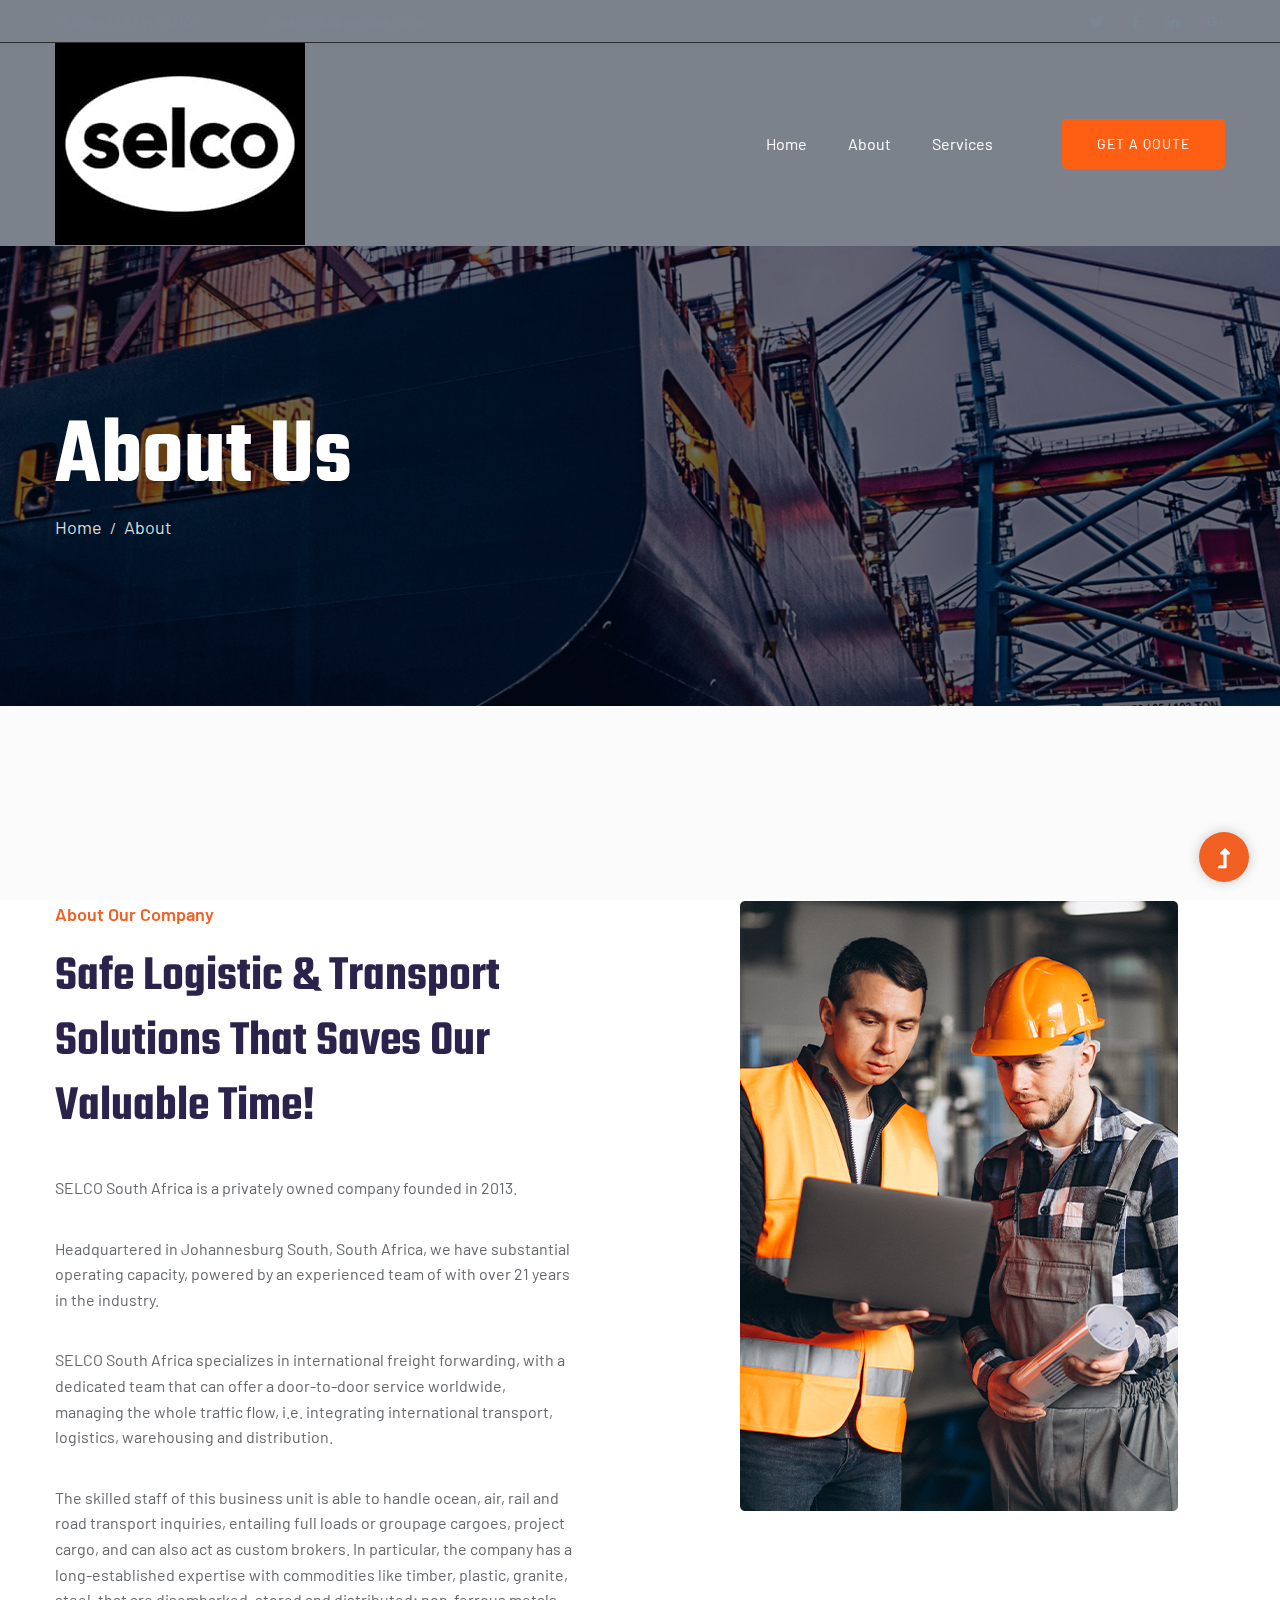
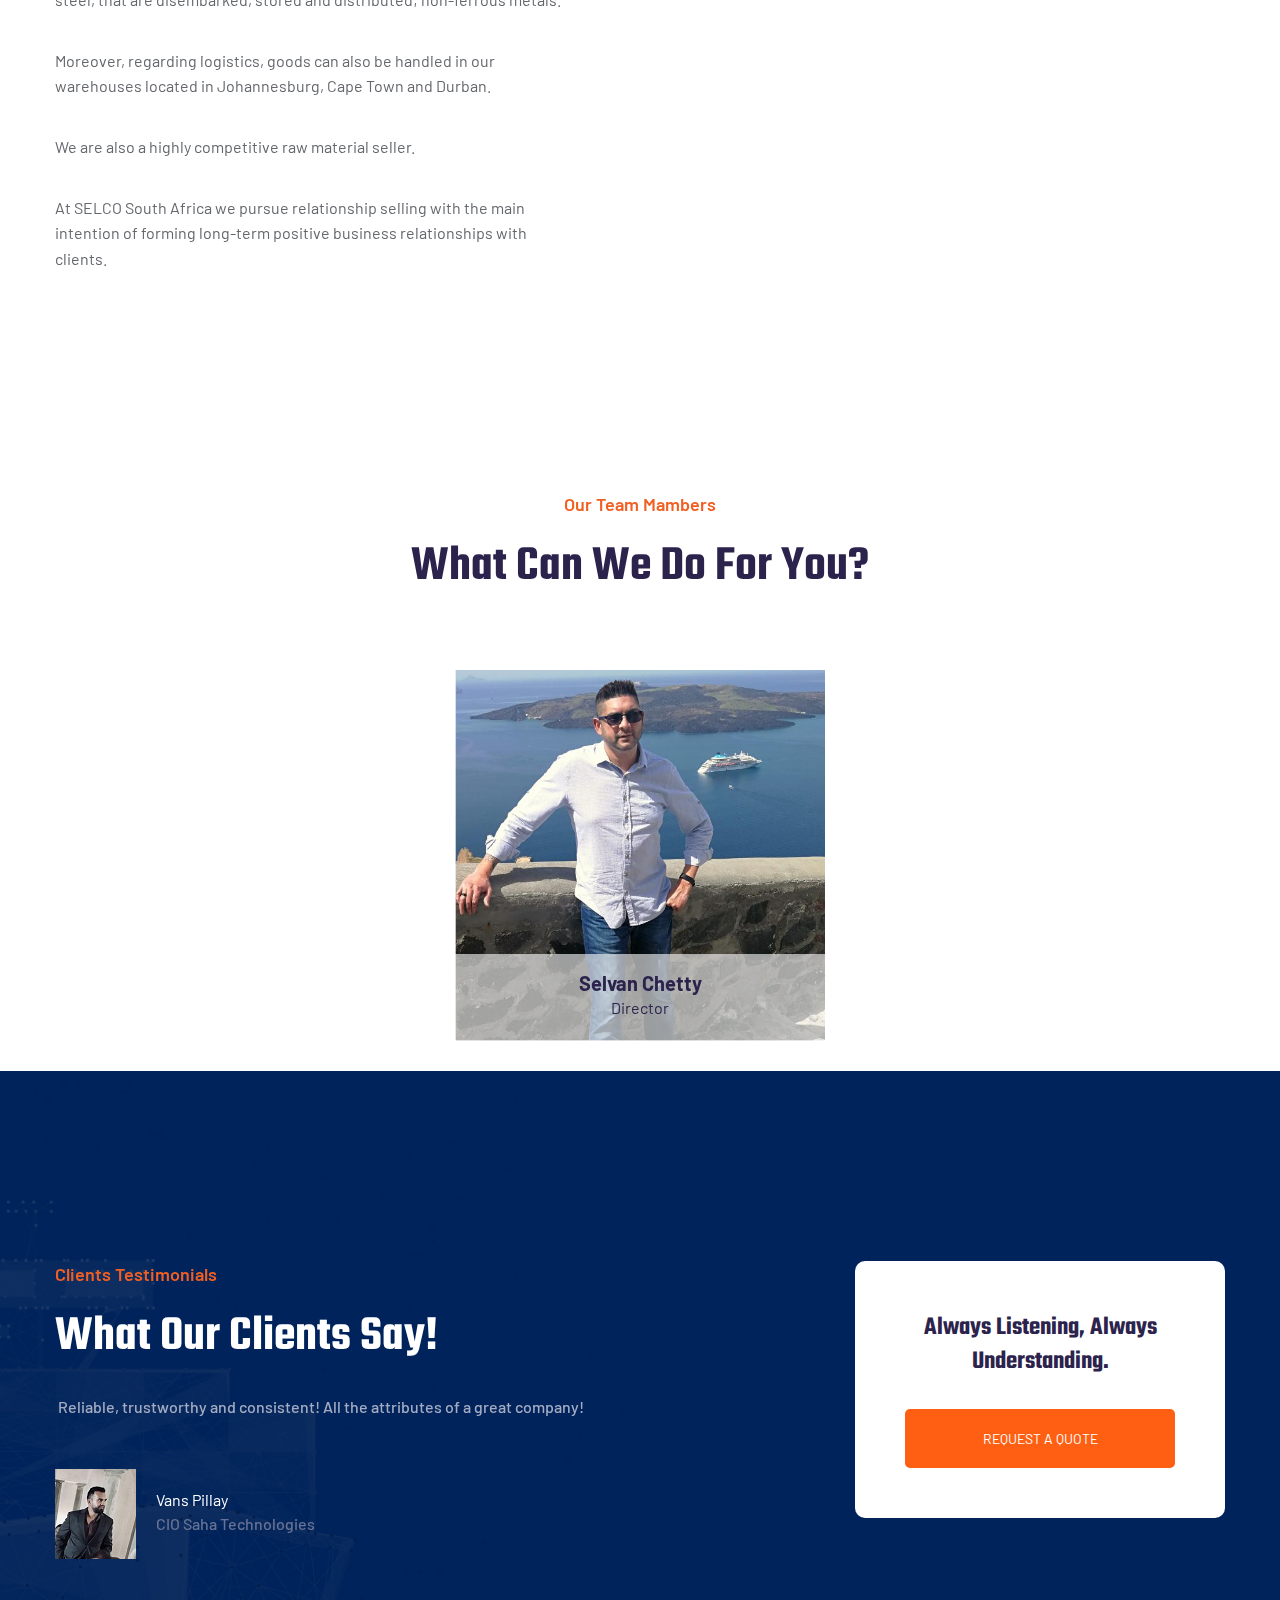
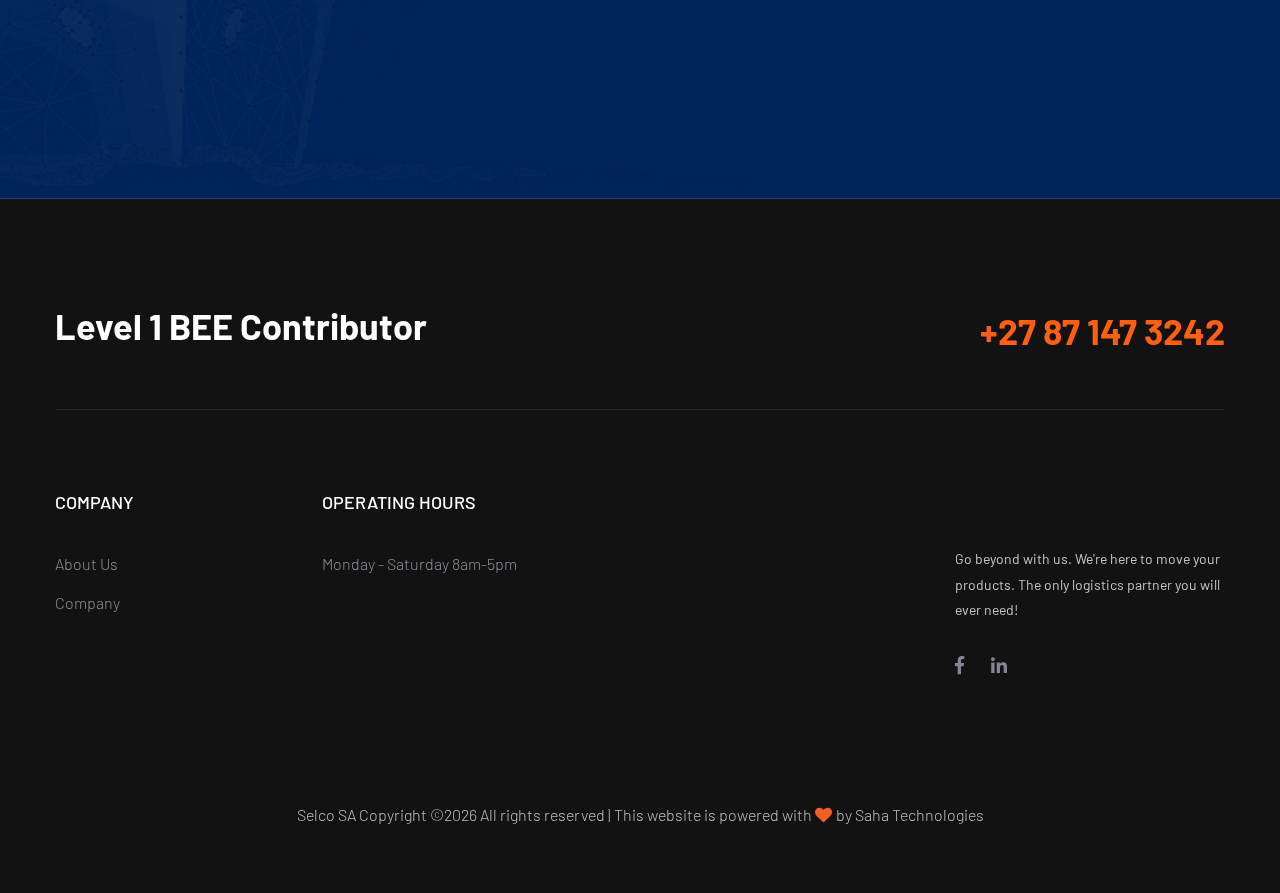
==== about.html @ 6a9ad7cc "Intialising" ====
<!doctype html>
<html class="no-js" lang="zxx">
    <head>
        <meta charset="utf-8">
        <meta http-equiv="x-ua-compatible" content="ie=edge">
        <title>Transportation HTML-5 Template </title>
        <meta name="description" content="">
        <meta name="viewport" content="width=device-width, initial-scale=1">
        <link rel="manifest" href="site.webmanifest">
		<link rel="shortcut icon" type="image/x-icon" href="assets/img/favicon.ico">

		<!-- CSS here -->
            <link rel="stylesheet" href="assets/css/bootstrap.min.css">
            <link rel="stylesheet" href="assets/css/owl.carousel.min.css">
            <link rel="stylesheet" href="assets/css/slicknav.css">
            <link rel="stylesheet" href="assets/css/flaticon.css">
            <link rel="stylesheet" href="assets/css/animate.min.css">
            <link rel="stylesheet" href="assets/css/magnific-popup.css">
            <link rel="stylesheet" href="assets/css/fontawesome-all.min.css">
            <link rel="stylesheet" href="assets/css/themify-icons.css">
            <link rel="stylesheet" href="assets/css/slick.css">
            <link rel="stylesheet" href="assets/css/nice-select.css">
            <link rel="stylesheet" href="assets/css/style.css">
   </head>

   <body>
    <!--? Preloader Start -->
    <div id="preloader-active">
        <div class="preloader d-flex align-items-center justify-content-center">
            <div class="preloader-inner position-relative">
                <div class="preloader-circle"></div>
                <div class="preloader-img pere-text">
                    <img src="assets/img/logo/loder.jpg" alt="">
                </div>
            </div>
        </div>
    </div>
    <!-- Preloader Start -->
    <header>
        <!-- Header Start -->
       <div class="header-area">
            <div class="main-header ">
                <div class="header-top d-none d-lg-block">
                   <div class="container">
                       <div class="col-xl-12">
                            <div class="row d-flex justify-content-between align-items-center">
                                <div class="header-info-left">
                                    <ul>
                                        <li>Phone:+27 87 147 3242</li>
                                        <li>Email:info@selcosa.co.za</li>
                                    </ul>
                                </div>
                                <div class="header-info-right">
                                    <ul class="header-social">
                                        <li><a href="#"><i class="fab fa-twitter"></i></a></li>
                                        <li><a href="#"><i class="fab fa-facebook-f"></i></a></li>
                                        <li><a href="#"><i class="fab fa-linkedin-in"></i></a></li>
                                       <li> <a href="#"><i class="fab fa-google-plus-g"></i></a></li>
                                    </ul>
                                </div>
                            </div>
                       </div>
                   </div>
                </div>
               <div class="header-bottom  header-sticky">
                    <div class="container">
                        <div class="row align-items-center">
                            <!-- Logo -->
                            <div class="col-xl-2 col-lg-2">
                                <div class="logo">
                                    <a href="index.html"><img src="assets/img/logo/logo.png" alt=""></a>
                                </div>
                            </div>
                            <div class="col-xl-10 col-lg-10">
                                <div class="menu-wrapper  d-flex align-items-center justify-content-end">
                                    <!-- Main-menu -->
                                    <div class="main-menu d-none d-lg-block">
                                        <nav>
                                            <ul id="navigation">
                                                <li><a href="index.html">Home</a></li>
                                                <li><a href="about.html">About</a></li>
                                                <li><a href="services.html">Services</a></li>
                                            <!--    <li><a href="blog.html">Blog</a>
                                                    <ul class="submenu">
                                                        <li><a href="blog.html">Blog</a></li>
                                                       <li><a href="blog_details.html">Blog Details</a></li>
                                                        <li><a href="elements.html">Element</a></li>
                                                    </ul>
                                                </li> -->
                                                <!--<li><a href="contact.html">Contact</a></li> -->
                                            </ul>
                                        </nav>
                                    </div>
                                    <!-- Header-btn -->
                                    <div class="header-right-btn d-none d-lg-block ml-20">
                                        <a href="contact.html" class="btn header-btn">Get A Qoute</a>
                                    </div>
                                </div>
                            </div>
                            <!-- Mobile Menu -->
                            <div class="col-12">
                                <div class="mobile_menu d-block d-lg-none"></div>
                            </div>
                        </div>
                    </div>
               </div>
            </div>
       </div>
        <!-- Header End -->
    </header>
    <main>
        <!--? slider Area Start-->
        <div class="slider-area ">
            <div class="single-slider hero-overly slider-height2 d-flex align-items-center" data-background="assets/img/hero/about.jpg">
                <div class="container">
                    <div class="row">
                        <div class="col-xl-12">
                            <div class="hero-cap">
                                <h2>About us</h2>
                                <nav aria-label="breadcrumb">
                                    <ol class="breadcrumb">
                                        <li class="breadcrumb-item"><a href="index.html">Home</a></li>
                                        <li class="breadcrumb-item"><a href="#">About</a></li>
                                    </ol>
                                </nav>
                            </div>
                        </div>
                    </div>
                </div>
            </div>
        </div>
        <!-- slider Area End-->
        <!--? About Area Start -->
        <div class="about-low-area section-padding30">
            <div class="container">
                <div class="row">
                    <div class="col-lg-6 col-md-12">
                        <div class="about-caption mb-50">
                            <!-- Section Tittle -->
                            <div class="section-tittle mb-35">
                                <span>About Our Company</span>
                                <h2>Safe Logistic & Transport  Solutions That Saves our Valuable Time!</h2>
                            </div>
                            <p>SELCO South Africa is a privately owned company founded in 2013. </p>
                            <p>Headquartered  in Johannesburg South, South Africa, we have substantial operating capacity,  powered by an experienced team of with over 21 years in the industry.  </p>
                            <p>SELCO South Africa specializes in international freight forwarding, with a dedicated team that can offer a door-to-door service worldwide, managing the whole traffic flow, i.e. integrating international transport, logistics, warehousing and distribution. </p>
                            <p>The skilled staff of this business unit is able to handle ocean, air, rail and road transport inquiries, entailing full loads or groupage cargoes, project cargo, and can also act as custom brokers. In particular, the company has a long-established expertise with commodities like timber, plastic, granite, steel, that are disembarked, stored and distributed; non-ferrous metals. </p>
                            <p>Moreover, regarding logistics, goods can also be handled in our warehouses located in Johannesburg, Cape Town and Durban. </p>
                            <p>We are also a highly competitive raw material seller. </p>
                            <p>At SELCO South Africa we pursue relationship selling with the main intention of forming  long-term positive business relationships with clients. </p>

                          <!--  <a href="about.html" class="btn">More About Us</a> -->
                        </div>
                    </div>
                    <div class="col-lg-6 col-md-12">
                        <!-- about-img -->
                        <div class="about-img ">
                            <div class="about-font-img">
                                <img src="assets/img/gallery/about2.png" alt="">
                            </div>
                            <div class="about-back-img d-none d-lg-block">
                                <img src="assets/img/gallery/about1.png" alt="">
                            </div>
                        </div>
                    </div>
                </div>
            </div>
        </div>
        <!-- About Area End -->
        <!--? contact-form start

        <section class="contact-form-area section-bg  pt-115 pb-120 fix" data-background="assets/img/gallery/section_bg02.jpg">
            <div class="container">
                <div class="row justify-content-end">
                    <!-- Contact wrapper
                    <div class="col-xl-8 col-lg-9">
                        <div class="contact-form-wrapper">
                            <!-- From tittle
                            <div class="row">
                               <div class="col-lg-12">
                                    <!-- Section Tittle
                                    <div class="section-tittle mb-50">
                                        <span>Get a Qote For Free</span>
                                        <h2>Request a Free Quote</h2>
                                        <p>Brook presents your services with flexible, convenient and cdpose layouts. You can select your favorite layouts & elements for.</p>
                                    </div>
                               </div>
                            </div>
                            <!-- form
                            <form action="#" class="contact-form">
                                <div class="row ">
                                    <div class="col-lg-6 col-md-6">
                                        <div class="input-form">
                                            <input type="text" placeholder="Name">
                                        </div>
                                    </div>
                                    <div class="col-lg-6 col-md-6">
                                        <div class="input-form">
                                            <input type="text" placeholder="Email">
                                        </div>
                                    </div>
                                    <div class="col-lg-12">
                                        <div class="input-form">
                                            <input type="text" placeholder="Contact Number">
                                        </div>
                                    </div>
                                    <div class="col-lg-6">
                                        <div class="select-items">
                                            <select name="select" id="select1">
                                                <option value="">Freight Type</option>
                                                <option value="">Catagories One</option>
                                                <option value="">Catagories Two</option>
                                                <option value="">Catagories Three</option>
                                                <option value="">Catagories Four</option>
                                            </select>
                                        </div>
                                    </div>
                                    <div class="col-lg-6 col-md-6">
                                        <div class="input-form">
                                            <input type="text" placeholder="City of Departure">
                                        </div>
                                    </div>
                                    <div class="col-lg-6 col-md-6 col-sm-6">
                                        <div class="input-form">
                                            <input type="text" placeholder="Incoterms">
                                        </div>
                                    </div>
                                    <div class="col-lg-6 col-md-6 col-sm-6">
                                        <div class="input-form">
                                            <input type="text" placeholder="Weight">
                                        </div>
                                    </div>
                                    <!-- Height Width length
                                    <div class="col-lg-4 col-md-6 col-sm-6">
                                        <div class="input-form">
                                            <input type="text" placeholder="Height">
                                        </div>
                                    </div>
                                    <div class="col-lg-4 col-md-6 col-sm-6">
                                        <div class="input-form">
                                            <input type="text" placeholder="Width">
                                        </div>
                                    </div>
                                    <div class="col-lg-4 col-md-6 col-sm-6">
                                        <div class="input-form">
                                            <input type="text" placeholder="length">
                                        </div>
                                    </div>
                                    <!-- Radio Button
                                    <div class="col-lg-12">
                                        <div class="radio-wrapper mb-30 mt-15">
                                            <label>Extra services:</label>
                                            <div class="select-radio">
                                                <div class="radio">
                                                    <input id="radio-1" name="radio" type="radio" checked="">
                                                    <label for="radio-1" class="radio-label">Freight</label>
                                                </div>
                                                <div class="radio">
                                                    <input id="radio-2" name="radio" type="radio">
                                                    <label for="radio-2" class="radio-label">Express Delivery</label>
                                                </div>
                                                <div class="radio">
                                                    <input id="radio-4" name="radio" type="radio">
                                                    <label for="radio-4" class="radio-label">Insurance</label>
                                                </div>
                                                <div class="radio">
                                                    <input id="radio-5" name="radio" type="radio">
                                                    <label for="radio-5" class="radio-label">Packaging</label>
                                                </div>
                                            </div>
                                        </div>
                                    </div>
                                    <!-- Button
                                    <div class="col-lg-12">
                                        <button name="submit" class="submit-btn">Request a Quote</button>
                                    </div>
                                </div>
                            </form>
                        </div>
                    </div>
                </div>
            </div>
        </section>
        <!-- contact-form end -->
        <!--Team Ara Start -->
        <div class="team-area section-padding10">
            <div class="container">
                <div class="row justify-content-center">
                    <div class="cl-xl-7 col-lg-8 col-md-10">
                        <!-- Section Tittle -->
                        <div class="section-tittle text-center mb-70">
                            <span>Our Team Mambers</span>
                            <h2>What Can We Do For You?</h2>
                        </div>
                    </div>
                </div>
                <!--
                <div class="row">
                    <div class="col-lg-4 col-md-4 col-sm-6">
                        <div class="single-team mb-30 text-center">
                            <div class="team-img">
                                <img src="assets/img/gallery/team1.png" alt="">
                                <div class="team-caption">
                                    <h3><a href="#">Mancherwan Kolin</a></h3>
                                    <p>Health agent</p>
                                    <!-- Blog Social
                                    <div class="team-social">
                                        <ul>
                                            <li><a href="#"><i class="fab fa-facebook-f"></i></a></li>
                                            <li><a href="#"><i class="fab fa-twitter"></i></a></li>
                                            <li><a href="#"><i class="fas fa-globe"></i></a></li>
                                            <li><a href="#"><i class="fab fa-instagram"></i></a></li>
                                        </ul>
                                    </div>
                                </div>
                             </div>
                        </div>
                    </div>
                    <div class="col-lg-4 col-md-4 col-sm-6">
                        <div class="single-team mb-30 text-center">
                            <div class="team-img">
                                <img src="assets/img/gallery/team2.png" alt="">
                                <div class="team-caption">
                                    <h3><a href="#">Mancherwan Kolin</a></h3>
                                    <p>Health agent</p>
                                    <!-- Blog Social
                                    <div class="team-social">
                                        <ul>
                                            <li><a href="#"><i class="fab fa-facebook-f"></i></a></li>
                                            <li><a href="#"><i class="fab fa-twitter"></i></a></li>
                                            <li><a href="#"><i class="fas fa-globe"></i></a></li>
                                            <li><a href="#"><i class="fab fa-instagram"></i></a></li>
                                        </ul>
                                    </div>
                                </div>
                             </div>
                        </div>
                    </div>-->

                    <div class="row justify-content-center">
                    <div class="col-lg-4 col-md-4 col-sm-6">

                        <div class="single-team mb-30 text-center">
                            <div class="team-img">
                                <img src="assets/img/gallery/team3.png" alt="">
                                <div class="team-caption">
                                    <h3><a href="#">Selvan Chetty</a></h3>
                                    <p>Director</p>
                                    <!-- Blog Social -->
                                    <div class="team-social">
                                        <ul>
                                            <li><a href="#"><i class="fab fa-facebook-f"></i></a></li>
                                            <li><a href="#"><i class="fab fa-twitter"></i></a></li>
                                            <li><a href="#"><i class="fas fa-globe"></i></a></li>
                                            <li><a href="#"><i class="fab fa-instagram"></i></a></li>
                                        </ul>
                                    </div>
                                </div>
                             </div>
                        </div>
                    </div>
                  </div>
                </div>
            </div>
        </div>
        <!-- Team Ara End -->
        <!--? Testimonial Start -->
        <div class="testimonial-area testimonial-padding section-bg" data-background="assets/img/gallery/section_bg04.jpg">
            <div class="container">
                <div class="row justify-content-between">
                    <div class="col-xl-7 col-lg-7">
                        <!-- Section Tittle -->
                        <div class="section-tittle section-tittle2 mb-25">
                            <span>Clients Testimonials</span>
                            <h2>What Our Clients Say!</h2>
                        </div>
                        <div class="h1-testimonial-active mb-70">
                            <!-- Single Testimonial -->
                            <div class="single-testimonial ">
                                <!-- Testimonial Content -->
                                <div class="testimonial-caption ">
                                    <div class="testimonial-top-cap">
                                      <p>Reliable, trustworthy and consistent! All the attributes of a great company!
                                      </p>
                                    </div>
                                    <!-- founder -->
                                    <div class="testimonial-founder d-flex align-items-center">
                                        <div class="founder-img">
                                            <img src="assets/img/gallery/Cust-NivenPillay.jpg" alt="">
                                        </div>
                                        <div class="founder-text">
                                          <span>Vans Pillay</span>
                                          <p>CIO Saha Technologies</p>
                                        </div>
                                    </div>
                                </div>
                            </div>
                            <!-- Single Testimonial
                            <div class="single-testimonial ">
                                <!-- Testimonial Content
                                <div class="testimonial-caption ">
                                    <div class="testimonial-top-cap">
                                        <p>Reliable, trustworth and consistent! Always a pleasure doing business with Selco SA!
                                        </p>
                                    </div>
                                    <!-- founder
                                    <div class="testimonial-founder d-flex align-items-center">
                                        <div class="founder-img">
                                            <img src="assets/img/gallery/Homepage_testi.png" alt="">
                                        </div>
                                        <div class="founder-text">
                                            <span>Vans Pillay</span>
                                            <p>CIO Saha Technologies</p>
                                        </div>
                                    </div>
                                </div>
                            </div>
                            -->
                        </div>
                    </div>
                    <!-- Form Start -->

                        <div class="col-xl-4 col-lg-5 col-md-8">
                            <div class="testimonial-form text-center">
                              <form action = "contact.html">
                                <h3>Always listening, always understanding.</h3>
                                <button name="submit" class="submit-btn">Request a Quote</button>
                                </form>
                            </div>
                        </div>

                    <!-- Form End -->
                </div>
            </div>
        </div>
        <!-- Testimonial End -->
         <!--? Blog Area Start
         <div class="home-blog-area section-padding30">
            <div class="container">
                <!-- Section Tittle
                <div class="row">
                    <div class="col-lg-12">
                        <div class="section-tittle text-center mb-70">
                            <span>Our Recent news</span>
                            <h2>Tourist Blog</h2>
                        </div>
                    </div>
                </div>

                <div class="row">
                    <div class="col-lg-4 col-md-6">
                        <div class="home-blog-single mb-30">
                            <div class="blog-img-cap">
                                <div class="blog-img">
                                    <img src="assets/img/gallery/blog01.png" alt="">
                                </div>
                            </div>


                            <div class="blog-caption">
                                <div class="blog-date text-center">
                                    <span>27</span>
                                    <p>SEP</p>
                                </div>
                                <div class="blog-cap">
                                    <ul>
                                        <li><a href="#"><i class="ti-user"></i> Jessica Temphers</a></li>
                                        <li><a href="#"><i class="ti-comment-alt"></i> 12</a></li>
                                    </ul>
                                    <h3><a href="blog_details.html">Here’s what you should know before.</a></h3>
                                </div>
                            </div>

                        </div>
                    </div>
                    <div class="col-lg-4 col-md-6">
                        <div class="home-blog-single mb-30">
                            <div class="blog-img-cap">
                                <div class="blog-img">
                                    <img src="assets/img/gallery/blog1.png" alt="">
                                </div>
                            </div>
                            <div class="blog-caption">
                                <div class="blog-date text-center">
                                    <span>27</span>
                                    <p>SEP</p>
                                </div>
                                <div class="blog-cap">
                                    <ul>
                                        <li><a href="#"><i class="ti-user"></i> Jessica Temphers</a></li>
                                        <li><a href="#"><i class="ti-comment-alt"></i> 12</a></li>
                                    </ul>
                                     <h3><a href="blog_details.html">Here’s what you should know before.</a></h3>
                                </div>
                            </div>
                        </div>
                    </div>
                    <div class="col-lg-4 col-md-6">
                        <div class="home-blog-single mb-30">
                            <div class="blog-img-cap">
                                <div class="blog-img">
                                    <img src="assets/img/gallery/blog02.png" alt="">
                                </div>
                            </div>
                            <div class="blog-caption">
                                <div class="blog-date text-center">
                                    <span>27</span>
                                    <p>SEP</p>
                                </div>
                                <div class="blog-cap">
                                    <ul>
                                        <li><a href="#"><i class="ti-user"></i> Jessica Temphers</a></li>
                                        <li><a href="#"><i class="ti-comment-alt"></i> 12</a></li>
                                    </ul>
                                     <h3><a href="blog_details.html">Here’s what you should know before.</a></h3>
                                </div>
                            </div>
                        </div>
                    </div>
                </div>
            </div>
        </div>
        -->
        <!-- Blog Area End -->
    </main>
    <footer>
        <!--? Footer Start-->
        <div class="footer-area footer-bg">
            <div class="container">
                <div class="footer-top footer-padding">
                    <!-- footer Heading -->
                    <div class="footer-heading">
                        <div class="row justify-content-between">
                            <div class="col-xl-6 col-lg-8 col-md-8">
                                <div class="wantToWork-caption wantToWork-caption2">
                                    <h2>Level 1 BEE Contributor</h2>
                                </div>
                            </div>
                            <div class="col-xl-3 col-lg-4">
                                <span class="contact-number f-right">+27 87 147 3242</span>
                            </div>
                        </div>
                    </div>
                    <!-- Footer Menu -->
                    <div class="row d-flex justify-content-between">
                        <div class="col-xl-2 col-lg-2 col-md-4 col-sm-6">
                            <div class="single-footer-caption mb-50">
                                <div class="footer-tittle">
                                    <h4>COMPANY</h4>
                                    <ul>
                                        <li><a href="#">About Us</a></li>
                                        <li><a href="#">Company</a></li>
                                  <!--       <li><a href="#"> Press & Blog</a></li> --></a>
                                  <!--      <li><a href="#"> Privacy Policy</a></li> --></a>
                                    </ul>
                                </div>
                            </div>
                        </div>
                        <div class="col-xl-3 col-lg-3 col-md-4 col-sm-6">
                            <div class="single-footer-caption mb-50">
                                <div class="footer-tittle">
                                    <h4>Operating Hours</h4>
                                    <ul>
                                        <li><a href="#">Monday - Saturday 8am-5pm</a></li>
                                  <!--      <li><a href="#"> Tuesday-Friday 11am-8pm</a></li>
                                        <li><a href="#"> Saturday 10am-6pm</a></li>
                                        <li><a href="#"> Sunday 11am-6pm</a></li> --></a>
                                    </ul>
                                </div>
                            </div>
                        </div>
                        <div class="col-xl-2 col-lg-3 col-md-4 col-sm-6">
                            <div class="single-footer-caption mb-50">
                                <div class="footer-tittle">
                                <!--    <h4>RESOURCES</h4>
                                    <ul>
                                        <li><a href="#">Home Insurance</a></li>
                                        <li><a href="#">Travel Insurance</a></li>
                                        <li><a href="#"> Car Insurance</a></li>
                                        <li><a href="#"> Business Insurance</a></li>
                                        <li><a href="#"> Heal Insurance</a></li>
                                    </ul> -->
                                </div>
                            </div>
                        </div>
                        <div class="col-xl-3 col-lg-4 col-md-5 col-sm-6">
                            <div class="single-footer-caption mb-50">
                                <!-- logo -->
                                <div class="footer-logo">
                                    <a href="index.html"><img src="assets/img/logo/logo2_footer.png" alt=""></a>
                                </div>
                                <div class="footer-tittle">
                                    <div class="footer-pera">
                                        <p class="info1">Go beyond with us. We're here to move your products. The only logistics partner you will ever need!</p>
                                    </div>
                                </div>
                                <!-- Footer Social -->
                                <div class="footer-social ">
                                    <a href="https://www.facebook.com/SelcoSa"><i class="fab fa-facebook-f"></i></a>
                                    <a href="https://www.linkedin.com/company/selco-south-africa"><i class="fab fa-linkedin-in"></i></a>
                                </div>
                            </div>
                        </div>
                    </div>
                </div>
                <!-- Footer Bottom -->
                <div class="footer-bottom">
                    <div class="row d-flex align-items-center">
                        <div class="col-lg-12">
                            <div class="footer-copy-right text-center">
                                <p>
      Selco SA Copyright &copy;<script>document.write(new Date().getFullYear());</script> All rights reserved | This website is powered with <i class="fa fa-heart" aria-hidden="true"></i> by Saha Technologies</a>
    </p>
                            </div>
                        </div>
                    </div>
                </div>
            </div>
        </div>
        <!-- Footer End-->
    </footer>
    <!-- Scroll Up -->
    <div id="back-top" >
        <a title="Go to Top" href="#"> <i class="fas fa-level-up-alt"></i></a>
    </div>

    <!-- JS here -->
		<!-- All JS Custom Plugins Link Here here -->
        <script src="./assets/js/vendor/modernizr-3.5.0.min.js"></script>
		<!-- Jquery, Popper, Bootstrap -->
		<script src="./assets/js/vendor/jquery-1.12.4.min.js"></script>
        <script src="./assets/js/popper.min.js"></script>
        <script src="./assets/js/bootstrap.min.js"></script>
	    <!-- Jquery Mobile Menu -->
        <script src="./assets/js/jquery.slicknav.min.js"></script>

		<!-- Jquery Slick , Owl-Carousel Plugins -->
        <script src="./assets/js/owl.carousel.min.js"></script>
        <script src="./assets/js/slick.min.js"></script>
		<!-- One Page, Animated-HeadLin -->
        <script src="./assets/js/wow.min.js"></script>
		<script src="./assets/js/animated.headline.js"></script>
        <script src="./assets/js/jquery.magnific-popup.js"></script>

		<!-- Nice-select, sticky -->
        <script src="./assets/js/jquery.nice-select.min.js"></script>
		<script src="./assets/js/jquery.sticky.js"></script>

        <!-- contact js -->
        <script src="./assets/js/contact.js"></script>
        <script src="./assets/js/jquery.form.js"></script>
        <script src="./assets/js/jquery.validate.min.js"></script>
        <script src="./assets/js/mail-script.js"></script>
        <script src="./assets/js/jquery.ajaxchimp.min.js"></script>

		<!-- Jquery Plugins, main Jquery -->
        <script src="./assets/js/plugins.js"></script>
        <script src="./assets/js/main.js"></script>

    </body>
</html>
---- assets/css/flaticon.css ----
/*
  	Flaticon icon font: Flaticon
  	Creation date: 07/04/2020 05:31
  	*/

@font-face {
  font-family: "Flaticon";
  src: url("../fonts/Flaticon.eot");
  src: url("../fonts/Flaticon.eot?#iefix") format("embedded-opentype"),
       url("../fonts/Flaticon.woff2") format("woff2"),
       url("../fonts/Flaticon.woff") format("woff"),
       url("../fonts/Flaticon.ttf") format("truetype"),
       url("../fonts/Flaticon.svg#Flaticon") format("svg");
  font-weight: normal;
  font-style: normal;
}

@media screen and (-webkit-min-device-pixel-ratio:0) {
  @font-face {
    font-family: "Flaticon";
    src: url("../fonts/Flaticon.svg#Flaticon") format("svg");
  }
}

[class^="flaticon-"]:before, [class*=" flaticon-"]:before,
[class^="flaticon-"]:after, [class*=" flaticon-"]:after {
  font-family: Flaticon;
font-style: normal;
}

.flaticon-shipped:before { content: "\f100"; }
.flaticon-ship:before { content: "\f101"; }
.flaticon-plane:before { content: "\f102"; }
.flaticon-support:before { content: "\f103"; }
.flaticon-clock:before { content: "\f104"; }
.flaticon-place:before { content: "\f105"; }
---- assets/css/themify-icons.css ----
@font-face {
	font-family: 'themify';
	src:url('../fonts/themify.eot?-fvbane');


	src:url('../fonts/themify.eot?#iefix-fvbane') format('embedded-opentype'),
		url('../fonts/themify.woff?-fvbane') format('woff'),
		url('../fonts/themify.ttf?-fvbane') format('truetype'),
		url('../fonts/themify.svg?-fvbane#themify') format('svg');
	font-weight: normal;
	font-style: normal;
}

[class^="ti-"], [class*=" ti-"] {
	font-family: 'themify';
	speak: none;
	font-style: normal;
	font-weight: normal;
	font-variant: normal;
	text-transform: none;
	line-height: 1;

	/* Better Font Rendering =========== */
	-webkit-font-smoothing: antialiased;
	-moz-osx-font-smoothing: grayscale;
}

.ti-wand:before {
	content: "\e600";
}
.ti-volume:before {
	content: "\e601";
}
.ti-user:before {
	content: "\e602";
}
.ti-unlock:before {
	content: "\e603";
}
.ti-unlink:before {
	content: "\e604";
}
.ti-trash:before {
	content: "\e605";
}
.ti-thought:before {
	content: "\e606";
}
.ti-target:before {
	content: "\e607";
}
.ti-tag:before {
	content: "\e608";
}
.ti-tablet:before {
	content: "\e609";
}
.ti-star:before {
	content: "\e60a";
}
.ti-spray:before {
	content: "\e60b";
}
.ti-signal:before {
	content: "\e60c";
}
.ti-shopping-cart:before {
	content: "\e60d";
}
.ti-shopping-cart-full:before {
	content: "\e60e";
}
.ti-settings:before {
	content: "\e60f";
}
.ti-search:before {
	content: "\e610";
}
.ti-zoom-in:before {
	content: "\e611";
}
.ti-zoom-out:before {
	content: "\e612";
}
.ti-cut:before {
	content: "\e613";
}
.ti-ruler:before {
	content: "\e614";
}
.ti-ruler-pencil:before {
	content: "\e615";
}
.ti-ruler-alt:before {
	content: "\e616";
}
.ti-bookmark:before {
	content: "\e617";
}
.ti-bookmark-alt:before {
	content: "\e618";
}
.ti-reload:before {
	content: "\e619";
}
.ti-plus:before {
	content: "\e61a";
}
.ti-pin:before {
	content: "\e61b";
}
.ti-pencil:before {
	content: "\e61c";
}
.ti-pencil-alt:before {
	content: "\e61d";
}
.ti-paint-roller:before {
	content: "\e61e";
}
.ti-paint-bucket:before {
	content: "\e61f";
}
.ti-na:before {
	content: "\e620";
}
.ti-mobile:before {
	content: "\e621";
}
.ti-minus:before {
	content: "\e622";
}
.ti-medall:before {
	content: "\e623";
}
.ti-medall-alt:before {
	content: "\e624";
}
.ti-marker:before {
	content: "\e625";
}
.ti-marker-alt:before {
	content: "\e626";
}
.ti-arrow-up:before {
	content: "\e627";
}
.ti-arrow-right:before {
	content: "\e628";
}
.ti-arrow-left:before {
	content: "\e629";
}
.ti-arrow-down:before {
	content: "\e62a";
}
.ti-lock:before {
	content: "\e62b";
}
.ti-location-arrow:before {
	content: "\e62c";
}
.ti-link:before {
	content: "\e62d";
}
.ti-layout:before {
	content: "\e62e";
}
.ti-layers:before {
	content: "\e62f";
}
.ti-layers-alt:before {
	content: "\e630";
}
.ti-key:before {
	content: "\e631";
}
.ti-import:before {
	content: "\e632";
}
.ti-image:before {
	content: "\e633";
}
.ti-heart:before {
	content: "\e634";
}
.ti-heart-broken:before {
	content: "\e635";
}
.ti-hand-stop:before {
	content: "\e636";
}
.ti-hand-open:before {
	content: "\e637";
}
.ti-hand-drag:before {
	content: "\e638";
}
.ti-folder:before {
	content: "\e639";
}
.ti-flag:before {
	content: "\e63a";
}
.ti-flag-alt:before {
	content: "\e63b";
}
.ti-flag-alt-2:before {
	content: "\e63c";
}
.ti-eye:before {
	content: "\e63d";
}
.ti-export:before {
	content: "\e63e";
}
.ti-exchange-vertical:before {
	content: "\e63f";
}
.ti-desktop:before {
	content: "\e640";
}
.ti-cup:before {
	content: "\e641";
}
.ti-crown:before {
	content: "\e642";
}
.ti-comments:before {
	content: "\e643";
}
.ti-comment:before {
	content: "\e644";
}
.ti-comment-alt:before {
	content: "\e645";
}
.ti-close:before {
	content: "\e646";
}
.ti-clip:before {
	content: "\e647";
}
.ti-angle-up:before {
	content: "\e648";
}
.ti-angle-right:before {
	content: "\e649";
}
.ti-angle-left:before {
	content: "\e64a";
}
.ti-angle-down:before {
	content: "\e64b";
}
.ti-check:before {
	content: "\e64c";
}
.ti-check-box:before {
	content: "\e64d";
}
.ti-camera:before {
	content: "\e64e";
}
.ti-announcement:before {
	content: "\e64f";
}
.ti-brush:before {
	content: "\e650";
}
.ti-briefcase:before {
	content: "\e651";
}
.ti-bolt:before {
	content: "\e652";
}
.ti-bolt-alt:before {
	content: "\e653";
}
.ti-blackboard:before {
	content: "\e654";
}
.ti-bag:before {
	content: "\e655";
}
.ti-move:before {
	content: "\e656";
}
.ti-arrows-vertical:before {
	content: "\e657";
}
.ti-arrows-horizontal:before {
	content: "\e658";
}
.ti-fullscreen:before {
	content: "\e659";
}
.ti-arrow-top-right:before {
	content: "\e65a";
}
.ti-arrow-top-left:before {
	content: "\e65b";
}
.ti-arrow-circle-up:before {
	content: "\e65c";
}
.ti-arrow-circle-right:before {
	content: "\e65d";
}
.ti-arrow-circle-left:before {
	content: "\e65e";
}
.ti-arrow-circle-down:before {
	content: "\e65f";
}
.ti-angle-double-up:before {
	content: "\e660";
}
.ti-angle-double-right:before {
	content: "\e661";
}
.ti-angle-double-left:before {
	content: "\e662";
}
.ti-angle-double-down:before {
	content: "\e663";
}
.ti-zip:before {
	content: "\e664";
}
.ti-world:before {
	content: "\e665";
}
.ti-wheelchair:before {
	content: "\e666";
}
.ti-view-list:before {
	content: "\e667";
}
.ti-view-list-alt:before {
	content: "\e668";
}
.ti-view-grid:before {
	content: "\e669";
}
.ti-uppercase:before {
	content: "\e66a";
}
.ti-upload:before {
	content: "\e66b";
}
.ti-underline:before {
	content: "\e66c";
}
.ti-truck:before {
	content: "\e66d";
}
.ti-timer:before {
	content: "\e66e";
}
.ti-ticket:before {
	content: "\e66f";
}
.ti-thumb-up:before {
	content: "\e670";
}
.ti-thumb-down:before {
	content: "\e671";
}
.ti-text:before {
	content: "\e672";
}
.ti-stats-up:before {
	content: "\e673";
}
.ti-stats-down:before {
	content: "\e674";
}
.ti-split-v:before {
	content: "\e675";
}
.ti-split-h:before {
	content: "\e676";
}
.ti-smallcap:before {
	content: "\e677";
}
.ti-shine:before {
	content: "\e678";
}
.ti-shift-right:before {
	content: "\e679";
}
.ti-shift-left:before {
	content: "\e67a";
}
.ti-shield:before {
	content: "\e67b";
}
.ti-notepad:before {
	content: "\e67c";
}
.ti-server:before {
	content: "\e67d";
}
.ti-quote-right:before {
	content: "\e67e";
}
.ti-quote-left:before {
	content: "\e67f";
}
.ti-pulse:before {
	content: "\e680";
}
.ti-printer:before {
	content: "\e681";
}
.ti-power-off:before {
	content: "\e682";
}
.ti-plug:before {
	content: "\e683";
}
.ti-pie-chart:before {
	content: "\e684";
}
.ti-paragraph:before {
	content: "\e685";
}
.ti-panel:before {
	content: "\e686";
}
.ti-package:before {
	content: "\e687";
}
.ti-music:before {
	content: "\e688";
}
.ti-music-alt:before {
	content: "\e689";
}
.ti-mouse:before {
	content: "\e68a";
}
.ti-mouse-alt:before {
	content: "\e68b";
}
.ti-money:before {
	content: "\e68c";
}
.ti-microphone:before {
	content: "\e68d";
}
.ti-menu:before {
	content: "\e68e";
}
.ti-menu-alt:before {
	content: "\e68f";
}
.ti-map:before {
	content: "\e690";
}
.ti-map-alt:before {
	content: "\e691";
}
.ti-loop:before {
	content: "\e692";
}
.ti-location-pin:before {
	content: "\e693";
}
.ti-list:before {
	content: "\e694";
}
.ti-light-bulb:before {
	content: "\e695";
}
.ti-Italic:before {
	content: "\e696";
}
.ti-info:before {
	content: "\e697";
}
.ti-infinite:before {
	content: "\e698";
}
.ti-id-badge:before {
	content: "\e699";
}
.ti-hummer:before {
	content: "\e69a";
}
.ti-home:before {
	content: "\e69b";
}
.ti-help:before {
	content: "\e69c";
}
.ti-headphone:before {
	content: "\e69d";
}
.ti-harddrives:before {
	content: "\e69e";
}
.ti-harddrive:before {
	content: "\e69f";
}
.ti-gift:before {
	content: "\e6a0";
}
.ti-game:before {
	content: "\e6a1";
}
.ti-filter:before {
	content: "\e6a2";
}
.ti-files:before {
	content: "\e6a3";
}
.ti-file:before {
	content: "\e6a4";
}
.ti-eraser:before {
	content: "\e6a5";
}
.ti-envelope:before {
	content: "\e6a6";
}
.ti-download:before {
	content: "\e6a7";
}
.ti-direction:before {
	content: "\e6a8";
}
.ti-direction-alt:before {
	content: "\e6a9";
}
.ti-dashboard:before {
	content: "\e6aa";
}
.ti-control-stop:before {
	content: "\e6ab";
}
.ti-control-shuffle:before {
	content: "\e6ac";
}
.ti-control-play:before {
	content: "\e6ad";
}
.ti-control-pause:before {
	content: "\e6ae";
}
.ti-control-forward:before {
	content: "\e6af";
}
.ti-control-backward:before {
	content: "\e6b0";
}
.ti-cloud:before {
	content: "\e6b1";
}
.ti-cloud-up:before {
	content: "\e6b2";
}
.ti-cloud-down:before {
	content: "\e6b3";
}
.ti-clipboard:before {
	content: "\e6b4";
}
.ti-car:before {
	content: "\e6b5";
}
.ti-calendar:before {
	content: "\e6b6";
}
.ti-book:before {
	content: "\e6b7";
}
.ti-bell:before {
	content: "\e6b8";
}
.ti-basketball:before {
	content: "\e6b9";
}
.ti-bar-chart:before {
	content: "\e6ba";
}
.ti-bar-chart-alt:before {
	content: "\e6bb";
}
.ti-back-right:before {
	content: "\e6bc";
}
.ti-back-left:before {
	content: "\e6bd";
}
.ti-arrows-corner:before {
	content: "\e6be";
}
.ti-archive:before {
	content: "\e6bf";
}
.ti-anchor:before {
	content: "\e6c0";
}
.ti-align-right:before {
	content: "\e6c1";
}
.ti-align-left:before {
	content: "\e6c2";
}
.ti-align-justify:before {
	content: "\e6c3";
}
.ti-align-center:before {
	content: "\e6c4";
}
.ti-alert:before {
	content: "\e6c5";
}
.ti-alarm-clock:before {
	content: "\e6c6";
}
.ti-agenda:before {
	content: "\e6c7";
}
.ti-write:before {
	content: "\e6c8";
}
.ti-window:before {
	content: "\e6c9";
}
.ti-widgetized:before {
	content: "\e6ca";
}
.ti-widget:before {
	content: "\e6cb";
}
.ti-widget-alt:before {
	content: "\e6cc";
}
.ti-wallet:before {
	content: "\e6cd";
}
.ti-video-clapper:before {
	content: "\e6ce";
}
.ti-video-camera:before {
	content: "\e6cf";
}
.ti-vector:before {
	content: "\e6d0";
}
.ti-themify-logo:before {
	content: "\e6d1";
}
.ti-themify-favicon:before {
	content: "\e6d2";
}
.ti-themify-favicon-alt:before {
	content: "\e6d3";
}
.ti-support:before {
	content: "\e6d4";
}
.ti-stamp:before {
	content: "\e6d5";
}
.ti-split-v-alt:before {
	content: "\e6d6";
}
.ti-slice:before {
	content: "\e6d7";
}
.ti-shortcode:before {
	content: "\e6d8";
}
.ti-shift-right-alt:before {
	content: "\e6d9";
}
.ti-shift-left-alt:before {
	content: "\e6da";
}
.ti-ruler-alt-2:before {
	content: "\e6db";
}
.ti-receipt:before {
	content: "\e6dc";
}
.ti-pin2:before {
	content: "\e6dd";
}
.ti-pin-alt:before {
	content: "\e6de";
}
.ti-pencil-alt2:before {
	content: "\e6df";
}
.ti-palette:before {
	content: "\e6e0";
}
.ti-more:before {
	content: "\e6e1";
}
.ti-more-alt:before {
	content: "\e6e2";
}
.ti-microphone-alt:before {
	content: "\e6e3";
}
.ti-magnet:before {
	content: "\e6e4";
}
.ti-line-double:before {
	content: "\e6e5";
}
.ti-line-dotted:before {
	content: "\e6e6";
}
.ti-line-dashed:before {
	content: "\e6e7";
}
.ti-layout-width-full:before {
	content: "\e6e8";
}
.ti-layout-width-default:before {
	content: "\e6e9";
}
.ti-layout-width-default-alt:before {
	content: "\e6ea";
}
.ti-layout-tab:before {
	content: "\e6eb";
}
.ti-layout-tab-window:before {
	content: "\e6ec";
}
.ti-layout-tab-v:before {
	content: "\e6ed";
}
.ti-layout-tab-min:before {
	content: "\e6ee";
}
.ti-layout-slider:before {
	content: "\e6ef";
}
.ti-layout-slider-alt:before {
	content: "\e6f0";
}
.ti-layout-sidebar-right:before {
	content: "\e6f1";
}
.ti-layout-sidebar-none:before {
	content: "\e6f2";
}
.ti-layout-sidebar-left:before {
	content: "\e6f3";
}
.ti-layout-placeholder:before {
	content: "\e6f4";
}
.ti-layout-menu:before {
	content: "\e6f5";
}
.ti-layout-menu-v:before {
	content: "\e6f6";
}
.ti-layout-menu-separated:before {
	content: "\e6f7";
}
.ti-layout-menu-full:before {
	content: "\e6f8";
}
.ti-layout-media-right-alt:before {
	content: "\e6f9";
}
.ti-layout-media-right:before {
	content: "\e6fa";
}
.ti-layout-media-overlay:before {
	content: "\e6fb";
}
.ti-layout-media-overlay-alt:before {
	content: "\e6fc";
}
.ti-layout-media-overlay-alt-2:before {
	content: "\e6fd";
}
.ti-layout-media-left-alt:before {
	content: "\e6fe";
}
.ti-layout-media-left:before {
	content: "\e6ff";
}
.ti-layout-media-center-alt:before {
	content: "\e700";
}
.ti-layout-media-center:before {
	content: "\e701";
}
.ti-layout-list-thumb:before {
	content: "\e702";
}
.ti-layout-list-thumb-alt:before {
	content: "\e703";
}
.ti-layout-list-post:before {
	content: "\e704";
}
.ti-layout-list-large-image:before {
	content: "\e705";
}
.ti-layout-line-solid:before {
	content: "\e706";
}
.ti-layout-grid4:before {
	content: "\e707";
}
.ti-layout-grid3:before {
	content: "\e708";
}
.ti-layout-grid2:before {
	content: "\e709";
}
.ti-layout-grid2-thumb:before {
	content: "\e70a";
}
.ti-layout-cta-right:before {
	content: "\e70b";
}
.ti-layout-cta-left:before {
	content: "\e70c";
}
.ti-layout-cta-center:before {
	content: "\e70d";
}
.ti-layout-cta-btn-right:before {
	content: "\e70e";
}
.ti-layout-cta-btn-left:before {
	content: "\e70f";
}
.ti-layout-column4:before {
	content: "\e710";
}
.ti-layout-column3:before {
	content: "\e711";
}
.ti-layout-column2:before {
	content: "\e712";
}
.ti-layout-accordion-separated:before {
	content: "\e713";
}
.ti-layout-accordion-merged:before {
	content: "\e714";
}
.ti-layout-accordion-list:before {
	content: "\e715";
}
.ti-ink-pen:before {
	content: "\e716";
}
.ti-info-alt:before {
	content: "\e717";
}
.ti-help-alt:before {
	content: "\e718";
}
.ti-headphone-alt:before {
	content: "\e719";
}
.ti-hand-point-up:before {
	content: "\e71a";
}
.ti-hand-point-right:before {
	content: "\e71b";
}
.ti-hand-point-left:before {
	content: "\e71c";
}
.ti-hand-point-down:before {
	content: "\e71d";
}
.ti-gallery:before {
	content: "\e71e";
}
.ti-face-smile:before {
	content: "\e71f";
}
.ti-face-sad:before {
	content: "\e720";
}
.ti-credit-card:before {
	content: "\e721";
}
.ti-control-skip-forward:before {
	content: "\e722";
}
.ti-control-skip-backward:before {
	content: "\e723";
}
.ti-control-record:before {
	content: "\e724";
}
.ti-control-eject:before {
	content: "\e725";
}
.ti-comments-smiley:before {
	content: "\e726";
}
.ti-brush-alt:before {
	content: "\e727";
}
.ti-youtube:before {
	content: "\e728";
}
.ti-vimeo:before {
	content: "\e729";
}
.ti-twitter:before {
	content: "\e72a";
}
.ti-time:before {
	content: "\e72b";
}
.ti-tumblr:before {
	content: "\e72c";
}
.ti-skype:before {
	content: "\e72d";
}
.ti-share:before {
	content: "\e72e";
}
.ti-share-alt:before {
	content: "\e72f";
}
.ti-rocket:before {
	content: "\e730";
}
.ti-pinterest:before {
	content: "\e731";
}
.ti-new-window:before {
	content: "\e732";
}
.ti-microsoft:before {
	content: "\e733";
}
.ti-list-ol:before {
	content: "\e734";
}
.ti-linkedin:before {
	content: "\e735";
}
.ti-layout-sidebar-2:before {
	content: "\e736";
}
.ti-layout-grid4-alt:before {
	content: "\e737";
}
.ti-layout-grid3-alt:before {
	content: "\e738";
}
.ti-layout-grid2-alt:before {
	content: "\e739";
}
.ti-layout-column4-alt:before {
	content: "\e73a";
}
.ti-layout-column3-alt:before {
	content: "\e73b";
}
.ti-layout-column2-alt:before {
	content: "\e73c";
}
.ti-instagram:before {
	content: "\e73d";
}
.ti-google:before {
	content: "\e73e";
}
.ti-github:before {
	content: "\e73f";
}
.ti-flickr:before {
	content: "\e740";
}
.ti-facebook:before {
	content: "\e741";
}
.ti-dropbox:before {
	content: "\e742";
}
.ti-dribbble:before {
	content: "\e743";
}
.ti-apple:before {
	content: "\e744";
}
.ti-android:before {
	content: "\e745";
}
.ti-save:before {
	content: "\e746";
}
.ti-save-alt:before {
	content: "\e747";
}
.ti-yahoo:before {
	content: "\e748";
}
.ti-wordpress:before {
	content: "\e749";
}
.ti-vimeo-alt:before {
	content: "\e74a";
}
.ti-twitter-alt:before {
	content: "\e74b";
}
.ti-tumblr-alt:before {
	content: "\e74c";
}
.ti-trello:before {
	content: "\e74d";
}
.ti-stack-overflow:before {
	content: "\e74e";
}
.ti-soundcloud:before {
	content: "\e74f";
}
.ti-sharethis:before {
	content: "\e750";
}
.ti-sharethis-alt:before {
	content: "\e751";
}
.ti-reddit:before {
	content: "\e752";
}
.ti-pinterest-alt:before {
	content: "\e753";
}
.ti-microsoft-alt:before {
	content: "\e754";
}
.ti-linux:before {
	content: "\e755";
}
.ti-jsfiddle:before {
	content: "\e756";
}
.ti-joomla:before {
	content: "\e757";
}
.ti-html5:before {
	content: "\e758";
}
.ti-flickr-alt:before {
	content: "\e759";
}
.ti-email:before {
	content: "\e75a";
}
.ti-drupal:before {
	content: "\e75b";
}
.ti-dropbox-alt:before {
	content: "\e75c";
}
.ti-css3:before {
	content: "\e75d";
}
.ti-rss:before {
	content: "\e75e";
}
.ti-rss-alt:before {
	content: "\e75f";
}
---- assets/css/nice-select.css ----
.nice-select {
  -webkit-tap-highlight-color: transparent;
  background-color: #fff;
  border-radius: 5px;
  border: solid 1px #e8e8e8;
  box-sizing: border-box;
  clear: both;
  cursor: pointer;
  display: block;
  float: left;
  font-family: inherit;
  font-size: 14px;
  font-weight: normal;
  height: 42px;
  line-height: 40px;
  outline: none;
  padding-left: 18px;
  padding-right: 30px;
  position: relative;
  text-align: left !important;
  -webkit-transition: all 0.2s ease-in-out;
  transition: all 0.2s ease-in-out;
  -webkit-user-select: none;
     -moz-user-select: none;
      -ms-user-select: none;
          user-select: none;
  white-space: nowrap;
  width: auto; }
  .nice-select:hover {
    border-color: #dbdbdb; }
  .nice-select:active, .nice-select.open, .nice-select:focus {
    border-color: #999; }
  .nice-select:after {
    border-bottom: 2px solid #999;
    border-right: 2px solid #999;
    content: '';
    display: block;
    height: 5px;
    margin-top: -4px;
    pointer-events: none;
    position: absolute;
    right: 12px;
    top: 50%;
    -webkit-transform-origin: 66% 66%;
        -ms-transform-origin: 66% 66%;
            transform-origin: 66% 66%;
    -webkit-transform: rotate(45deg);
        -ms-transform: rotate(45deg);
            transform: rotate(45deg);
    -webkit-transition: all 0.15s ease-in-out;
    transition: all 0.15s ease-in-out;
    width: 5px; }
  .nice-select.open:after {
    -webkit-transform: rotate(-135deg);
        -ms-transform: rotate(-135deg);
            transform: rotate(-135deg); }
  .nice-select.open .list {
    opacity: 1;
    pointer-events: auto;
    -webkit-transform: scale(1) translateY(0);
        -ms-transform: scale(1) translateY(0);
            transform: scale(1) translateY(0); }
  .nice-select.disabled {
    border-color: #ededed;
    color: #999;
    pointer-events: none; }
    .nice-select.disabled:after {
      border-color: #cccccc; }
  .nice-select.wide {
    width: 100%; }
    .nice-select.wide .list {
      left: 0 !important;
      right: 0 !important; }
  .nice-select.right {
    float: right; }
    .nice-select.right .list {
      left: auto;
      right: 0; }
  .nice-select.small {
    font-size: 12px;
    height: 36px;
    line-height: 34px; }
    .nice-select.small:after {
      height: 4px;
      width: 4px; }
    .nice-select.small .option {
      line-height: 34px;
      min-height: 34px; }
  .nice-select .list {
    background-color: #fff;
    border-radius: 5px;
    box-shadow: 0 0 0 1px rgba(68, 68, 68, 0.11);
    box-sizing: border-box;
    margin-top: 4px;
    opacity: 0;
    overflow: hidden;
    padding: 0;
    pointer-events: none;
    position: absolute;
    top: 100%;
    left: 0;
    -webkit-transform-origin: 50% 0;
        -ms-transform-origin: 50% 0;
            transform-origin: 50% 0;
    -webkit-transform: scale(0.75) translateY(-21px);
        -ms-transform: scale(0.75) translateY(-21px);
            transform: scale(0.75) translateY(-21px);
    -webkit-transition: all 0.2s cubic-bezier(0.5, 0, 0, 1.25), opacity 0.15s ease-out;
    transition: all 0.2s cubic-bezier(0.5, 0, 0, 1.25), opacity 0.15s ease-out;
    z-index: 9; }
    .nice-select .list:hover .option:not(:hover) {
      background-color: transparent !important; }
  .nice-select .option {
    cursor: pointer;
    font-weight: 400;
    line-height: 40px;
    list-style: none;
    min-height: 40px;
    outline: none;
    padding-left: 18px;
    padding-right: 29px;
    text-align: left;
    -webkit-transition: all 0.2s;
    transition: all 0.2s; }
    .nice-select .option:hover, .nice-select .option.focus, .nice-select .option.selected.focus {
      background-color: #f6f6f6; }
    .nice-select .option.selected {
      font-weight: bold; }
    .nice-select .option.disabled {
      background-color: transparent;
      color: #999;
      cursor: default; }

.no-csspointerevents .nice-select .list {
  display: none; }

.no-csspointerevents .nice-select.open .list {
  display: block; }
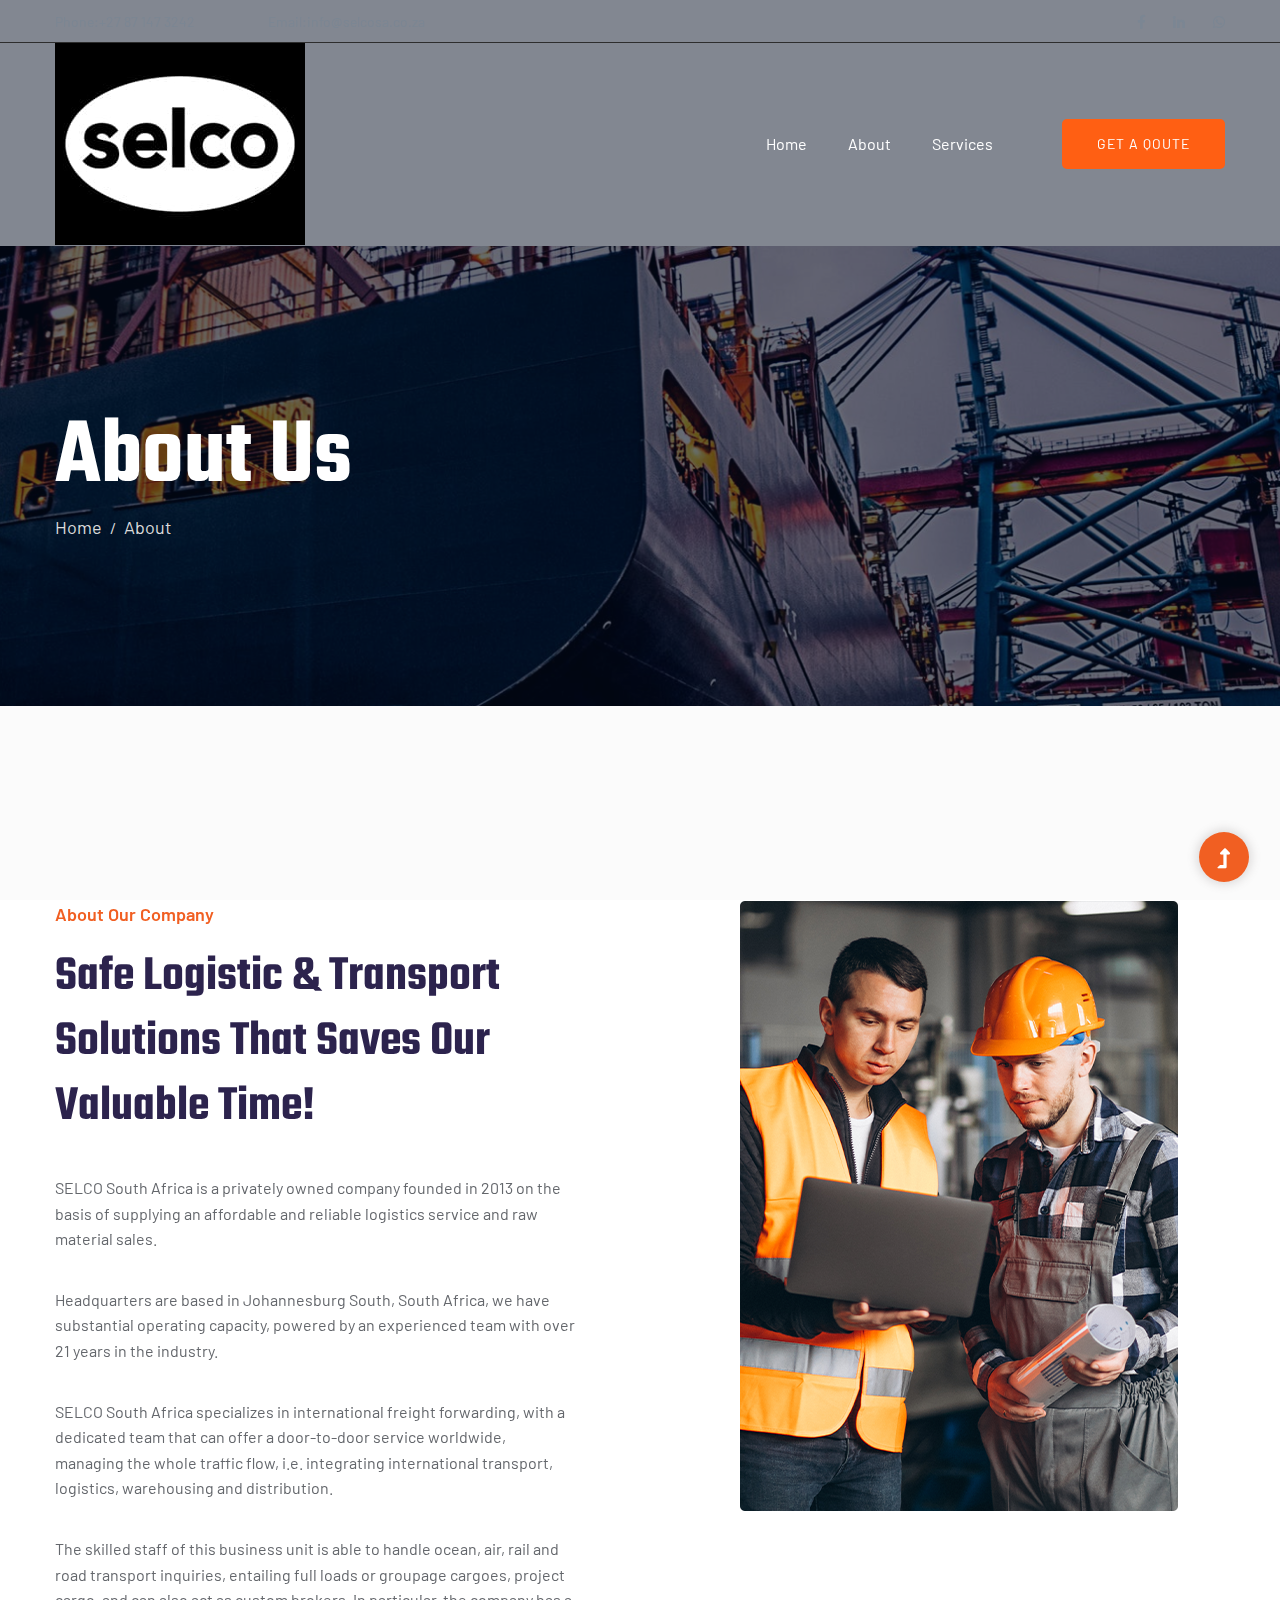
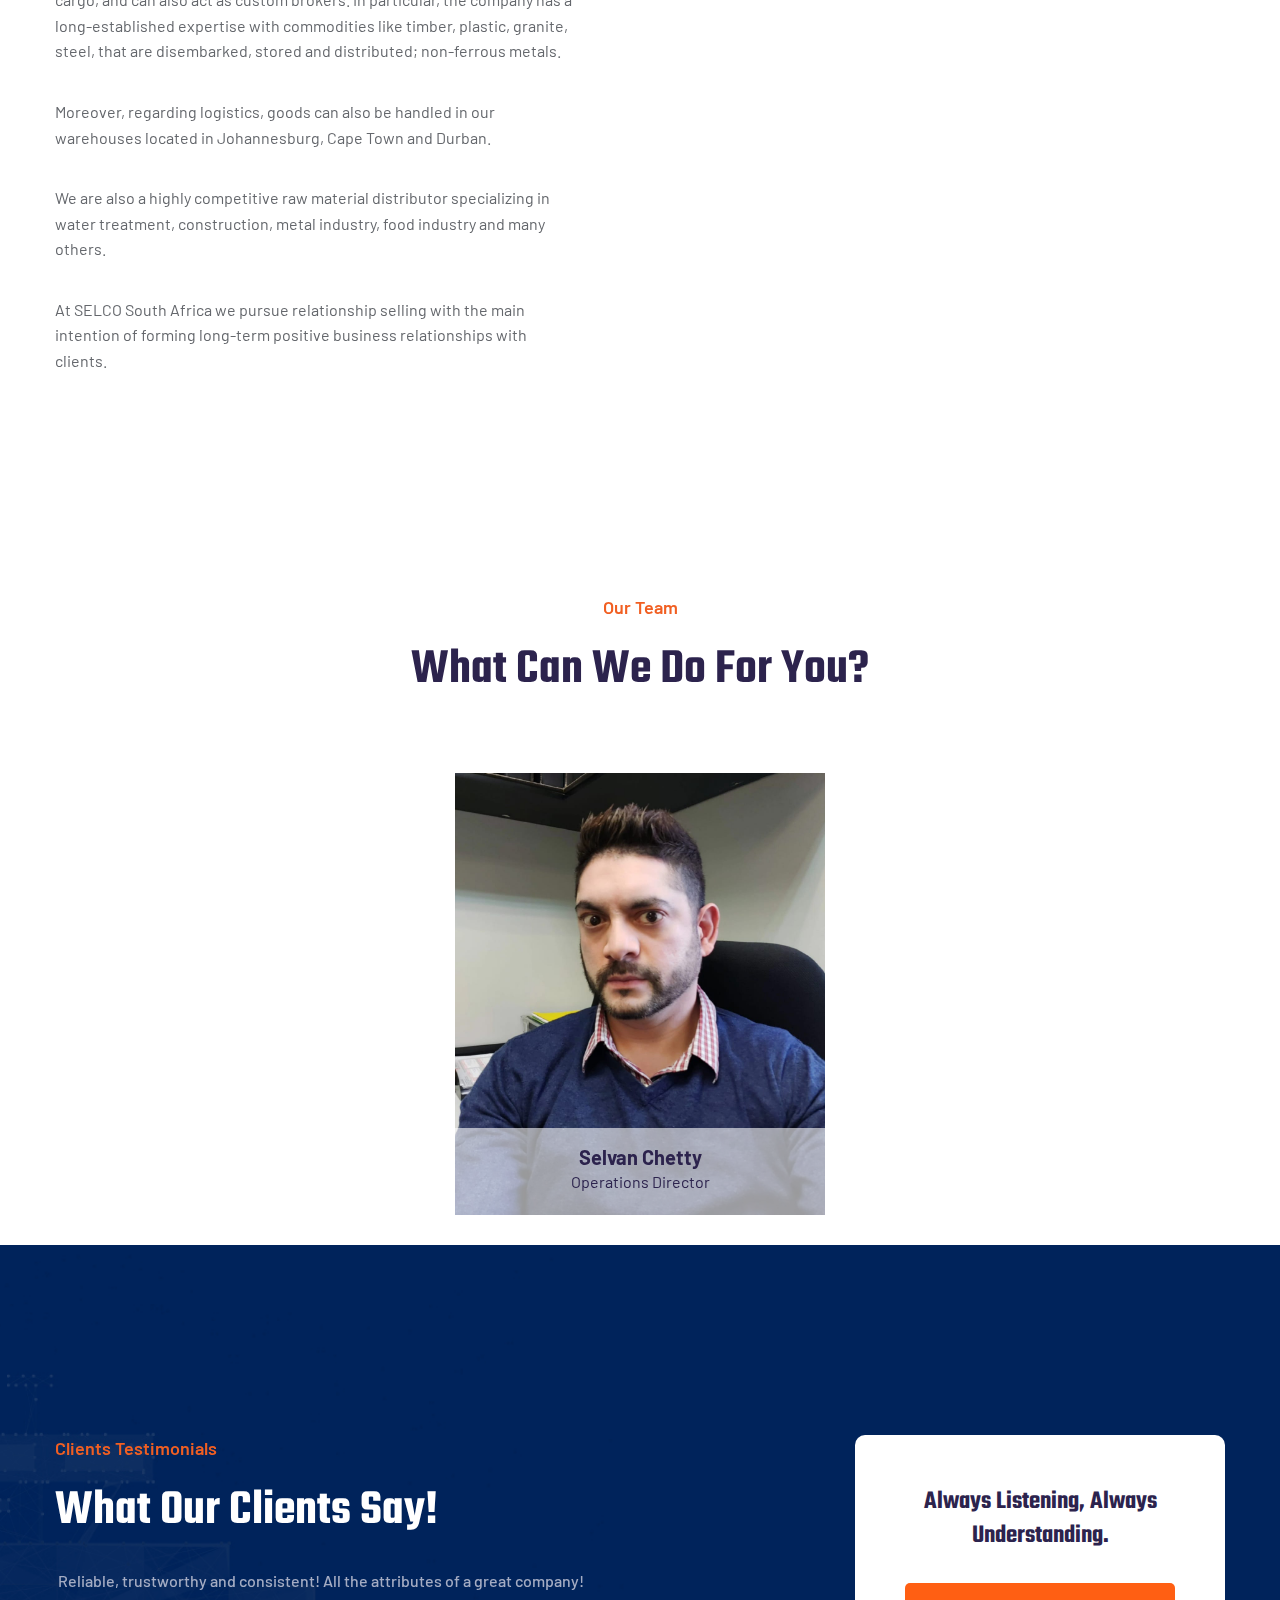
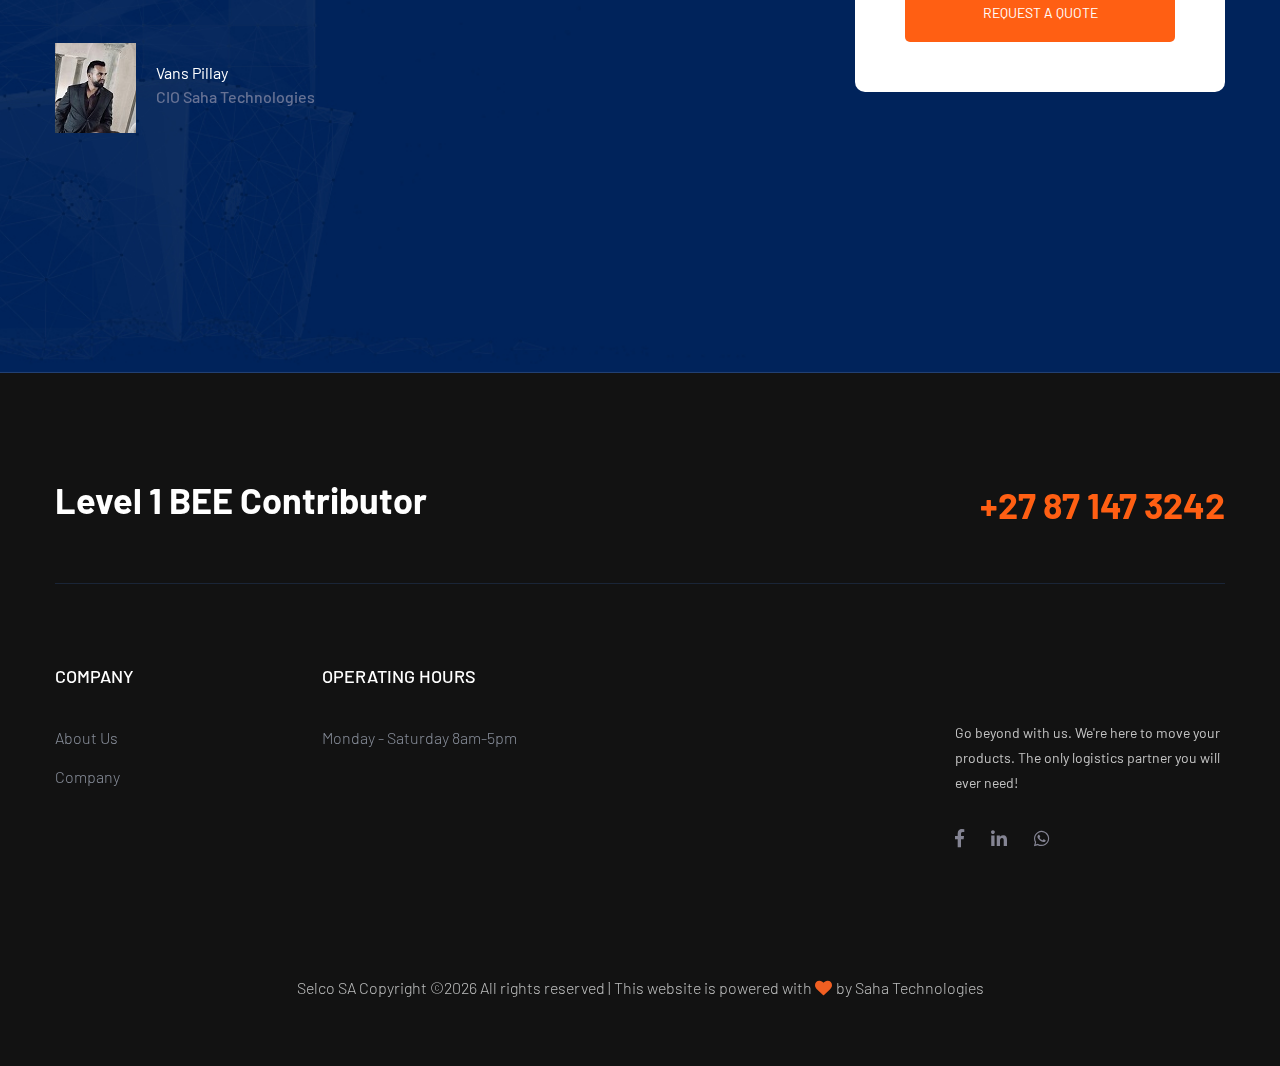
==== commit cb2065d7: "Initial Commit" ====
--- a/about.html
+++ b/about.html
@@ -3,8 +3,10 @@
     <head>
         <meta charset="utf-8">
         <meta http-equiv="x-ua-compatible" content="ie=edge">
-        <title>Transportation HTML-5 Template </title>
-        <meta name="description" content="">
+        <title>About Selco SA </title>
+        <meta name="description" content="Logistic, Transport, Warehousing And Distribution">
+        <meta name="keywords" content="Logistic, Transport, Warehousing,Distribution">
+        <meta name="author" content="Vans Pillay">
         <meta name="viewport" content="width=device-width, initial-scale=1">
         <link rel="manifest" href="site.webmanifest">
 		<link rel="shortcut icon" type="image/x-icon" href="assets/img/favicon.ico">
@@ -52,10 +54,9 @@
                                 </div>
                                 <div class="header-info-right">
                                     <ul class="header-social">
-                                        <li><a href="#"><i class="fab fa-twitter"></i></a></li>
                                         <li><a href="#"><i class="fab fa-facebook-f"></i></a></li>
                                         <li><a href="#"><i class="fab fa-linkedin-in"></i></a></li>
-                                       <li> <a href="#"><i class="fab fa-google-plus-g"></i></a></li>
+                                       <li><a href="https://api.whatsapp.com/send?phone=27723878268"><i class="fab fa-whatsapp"></i></a></li>
                                     </ul>
                                 </div>
                             </div>
@@ -141,12 +142,12 @@
                                 <span>About Our Company</span>
                                 <h2>Safe Logistic & Transport  Solutions That Saves our Valuable Time!</h2>
                             </div>
-                            <p>SELCO South Africa is a privately owned company founded in 2013. </p>
-                            <p>Headquartered  in Johannesburg South, South Africa, we have substantial operating capacity,  powered by an experienced team of with over 21 years in the industry.  </p>
+                            <p>SELCO South Africa is a privately owned company founded in 2013 on the basis of supplying an affordable and reliable logistics service and raw material sales. </p>
+                            <p>Headquarters are based in Johannesburg South, South Africa, we have substantial operating capacity,  powered by an experienced team with over 21 years in the industry.  </p>
                             <p>SELCO South Africa specializes in international freight forwarding, with a dedicated team that can offer a door-to-door service worldwide, managing the whole traffic flow, i.e. integrating international transport, logistics, warehousing and distribution. </p>
                             <p>The skilled staff of this business unit is able to handle ocean, air, rail and road transport inquiries, entailing full loads or groupage cargoes, project cargo, and can also act as custom brokers. In particular, the company has a long-established expertise with commodities like timber, plastic, granite, steel, that are disembarked, stored and distributed; non-ferrous metals. </p>
                             <p>Moreover, regarding logistics, goods can also be handled in our warehouses located in Johannesburg, Cape Town and Durban. </p>
-                            <p>We are also a highly competitive raw material seller. </p>
+                            <p>We are also a highly competitive raw material distributor specializing in water treatment, construction, metal industry, food industry and many others. </p>
                             <p>At SELCO South Africa we pursue relationship selling with the main intention of forming  long-term positive business relationships with clients. </p>
 
                           <!--  <a href="about.html" class="btn">More About Us</a> -->
@@ -289,7 +290,7 @@
                     <div class="cl-xl-7 col-lg-8 col-md-10">
                         <!-- Section Tittle -->
                         <div class="section-tittle text-center mb-70">
-                            <span>Our Team Mambers</span>
+                            <span>Our Team</span>
                             <h2>What Can We Do For You?</h2>
                         </div>
                     </div>
@@ -342,17 +343,16 @@
 
                         <div class="single-team mb-30 text-center">
                             <div class="team-img">
-                                <img src="assets/img/gallery/team3.png" alt="">
+                                <img src="assets/img/gallery/team3.jpg" alt="">
                                 <div class="team-caption">
                                     <h3><a href="#">Selvan Chetty</a></h3>
-                                    <p>Director</p>
+                                    <p>Operations Director</p>
                                     <!-- Blog Social -->
                                     <div class="team-social">
                                         <ul>
-                                            <li><a href="#"><i class="fab fa-facebook-f"></i></a></li>
-                                            <li><a href="#"><i class="fab fa-twitter"></i></a></li>
-                                            <li><a href="#"><i class="fas fa-globe"></i></a></li>
-                                            <li><a href="#"><i class="fab fa-instagram"></i></a></li>
+                                            <li><a href="https://www.facebook.com/selvan.chetty.50"><i class="fab fa-facebook-f"></i></a></li>
+                                            <li><a href="https://www.instagram.com/selvan.chetty.50/"><i class="fab fa-instagram"></i></a></li>
+                                            <li><a href="https://api.whatsapp.com/send?phone=27723878268"><i class="fab fa-whatsapp"></i></a></li>
                                         </ul>
                                     </div>
                                 </div>
@@ -598,6 +598,7 @@
                                 <div class="footer-social ">
                                     <a href="https://www.facebook.com/SelcoSa"><i class="fab fa-facebook-f"></i></a>
                                     <a href="https://www.linkedin.com/company/selco-south-africa"><i class="fab fa-linkedin-in"></i></a>
+                                    <a href="https://api.whatsapp.com/send?phone=27723878268"><i class="fab fa-whatsapp"></i></a>
                                 </div>
                             </div>
                         </div>
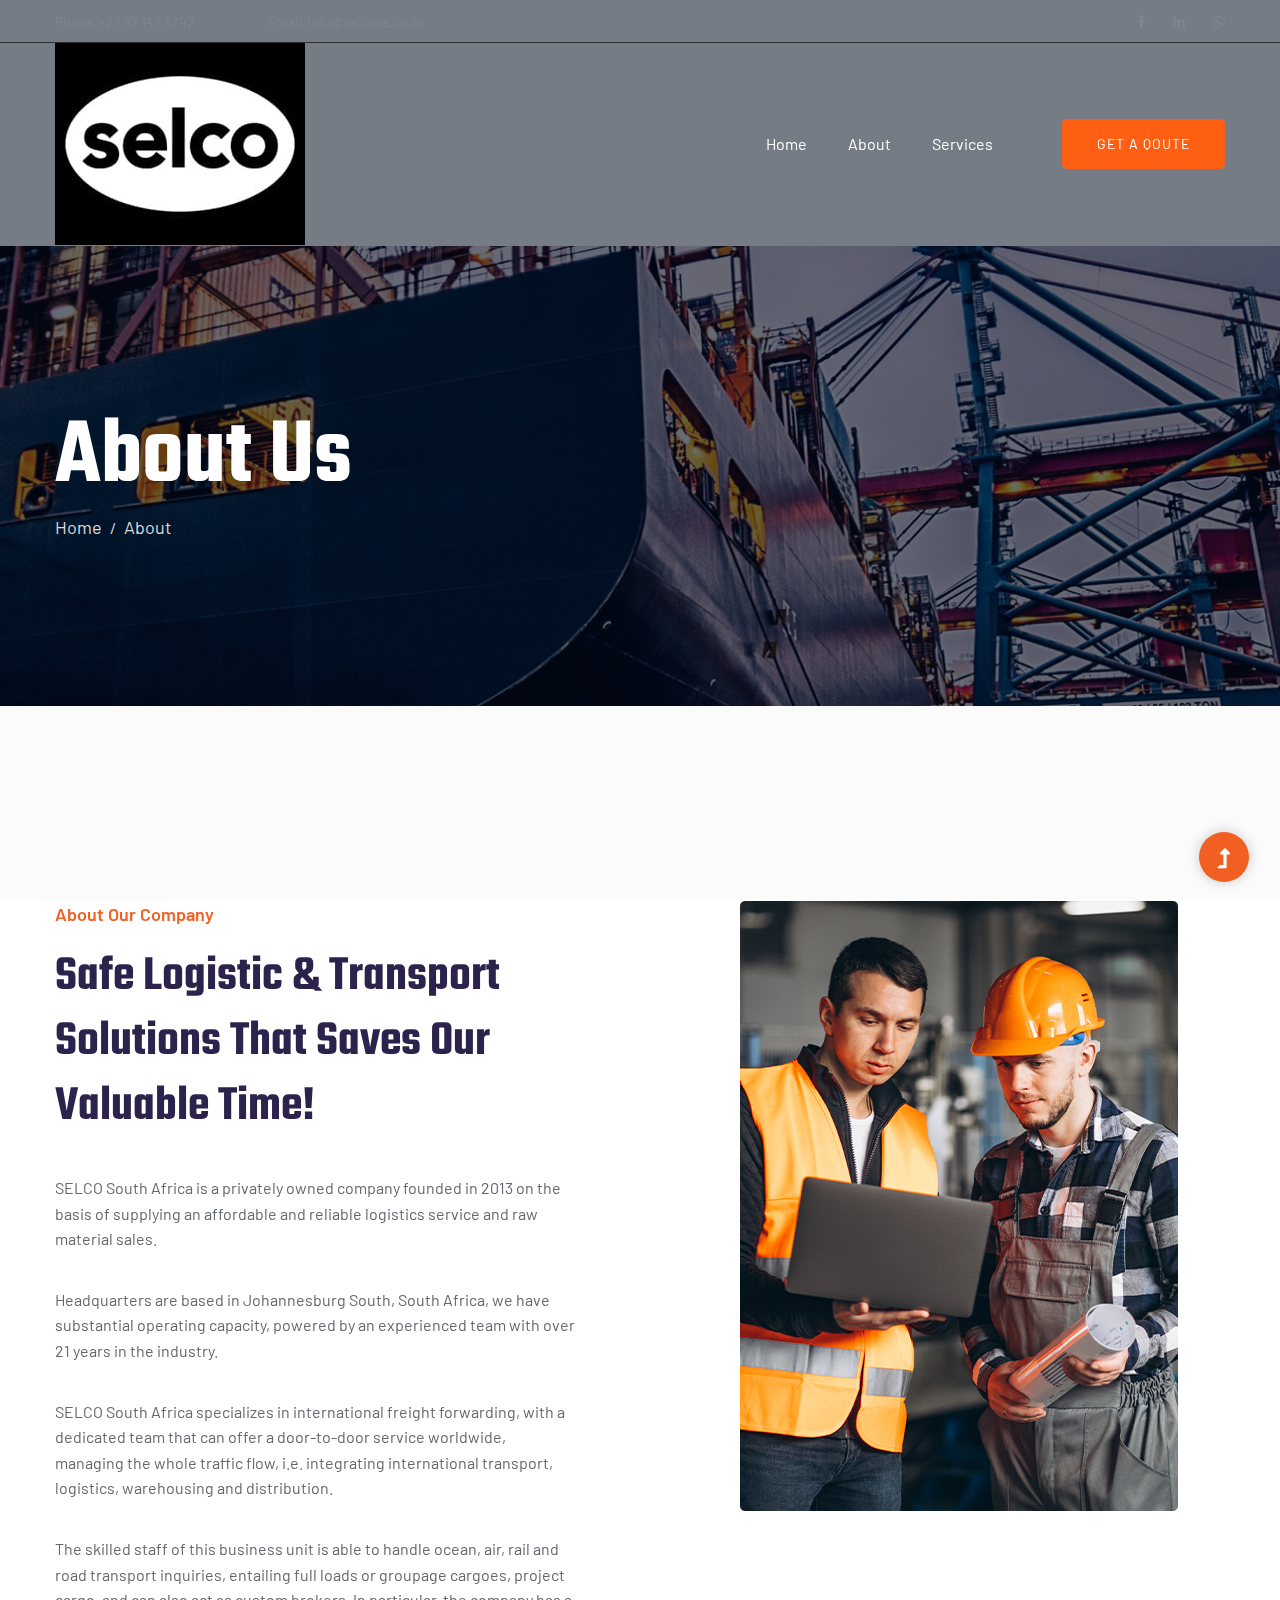
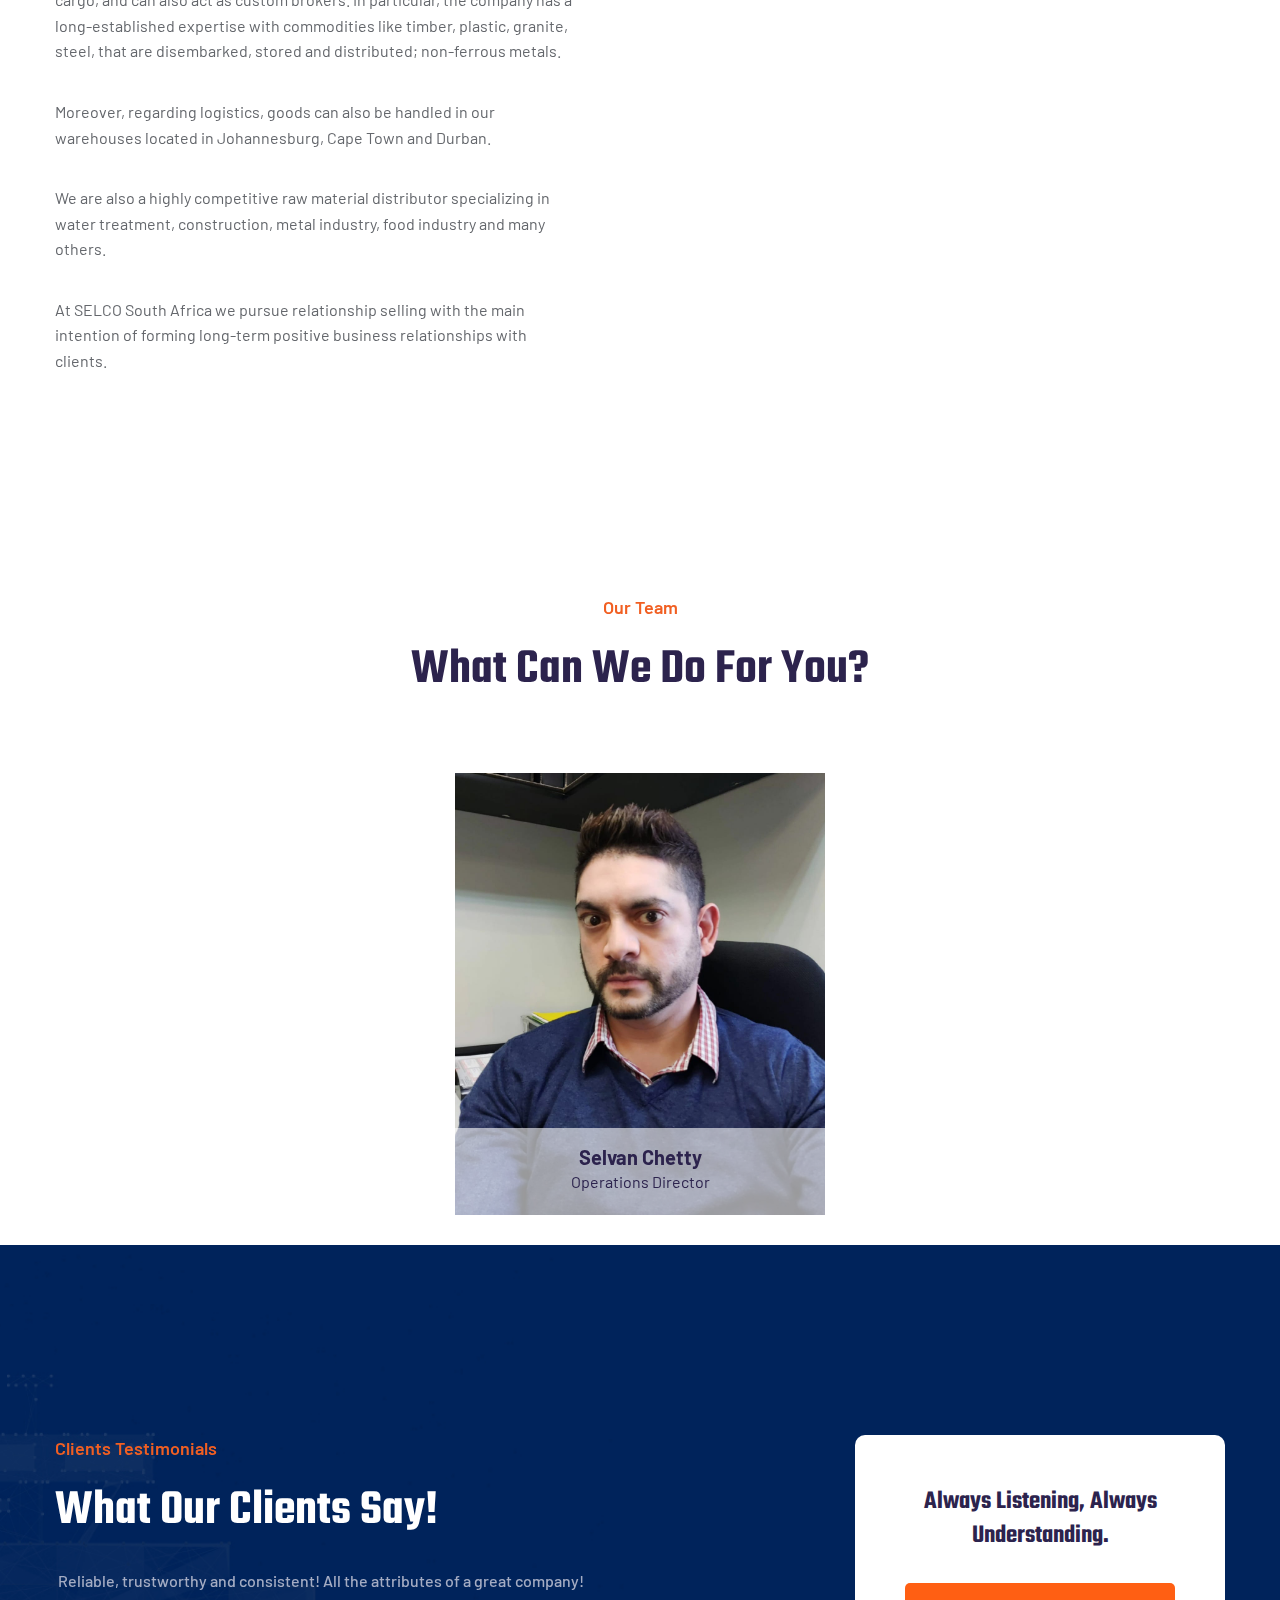
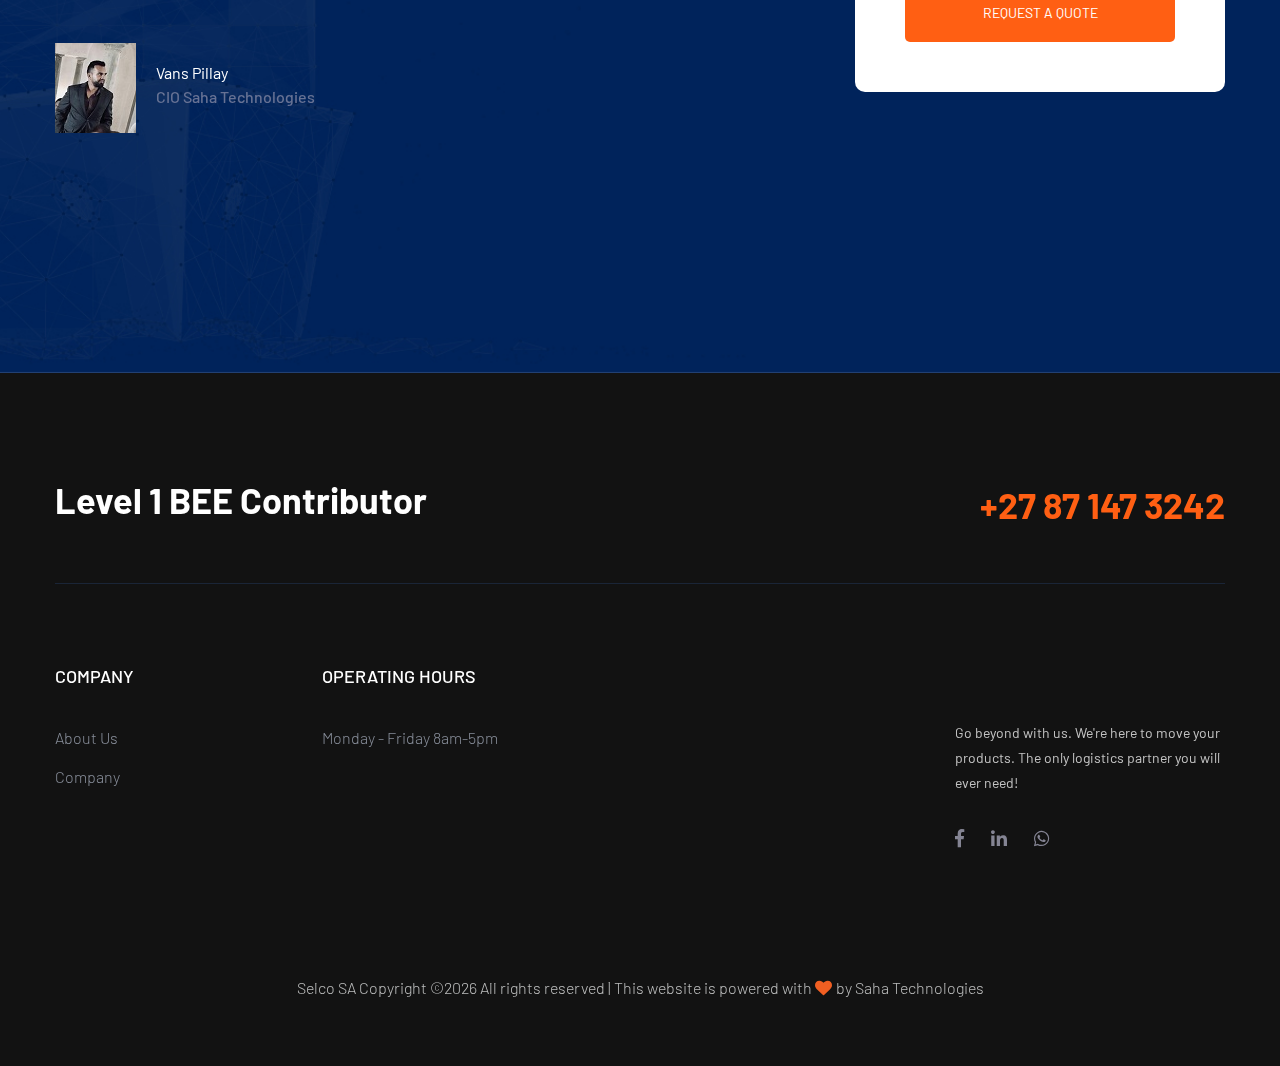
==== commit 26fa4bd1: "new changes for Selvan" ====
--- a/about.html
+++ b/about.html
@@ -561,7 +561,7 @@
                                 <div class="footer-tittle">
                                     <h4>Operating Hours</h4>
                                     <ul>
-                                        <li><a href="#">Monday - Saturday 8am-5pm</a></li>
+                                        <li><a href="#">Monday - Friday 8am-5pm</a></li>
                                   <!--      <li><a href="#"> Tuesday-Friday 11am-8pm</a></li>
                                         <li><a href="#"> Saturday 10am-6pm</a></li>
                                         <li><a href="#"> Sunday 11am-6pm</a></li> --></a>
